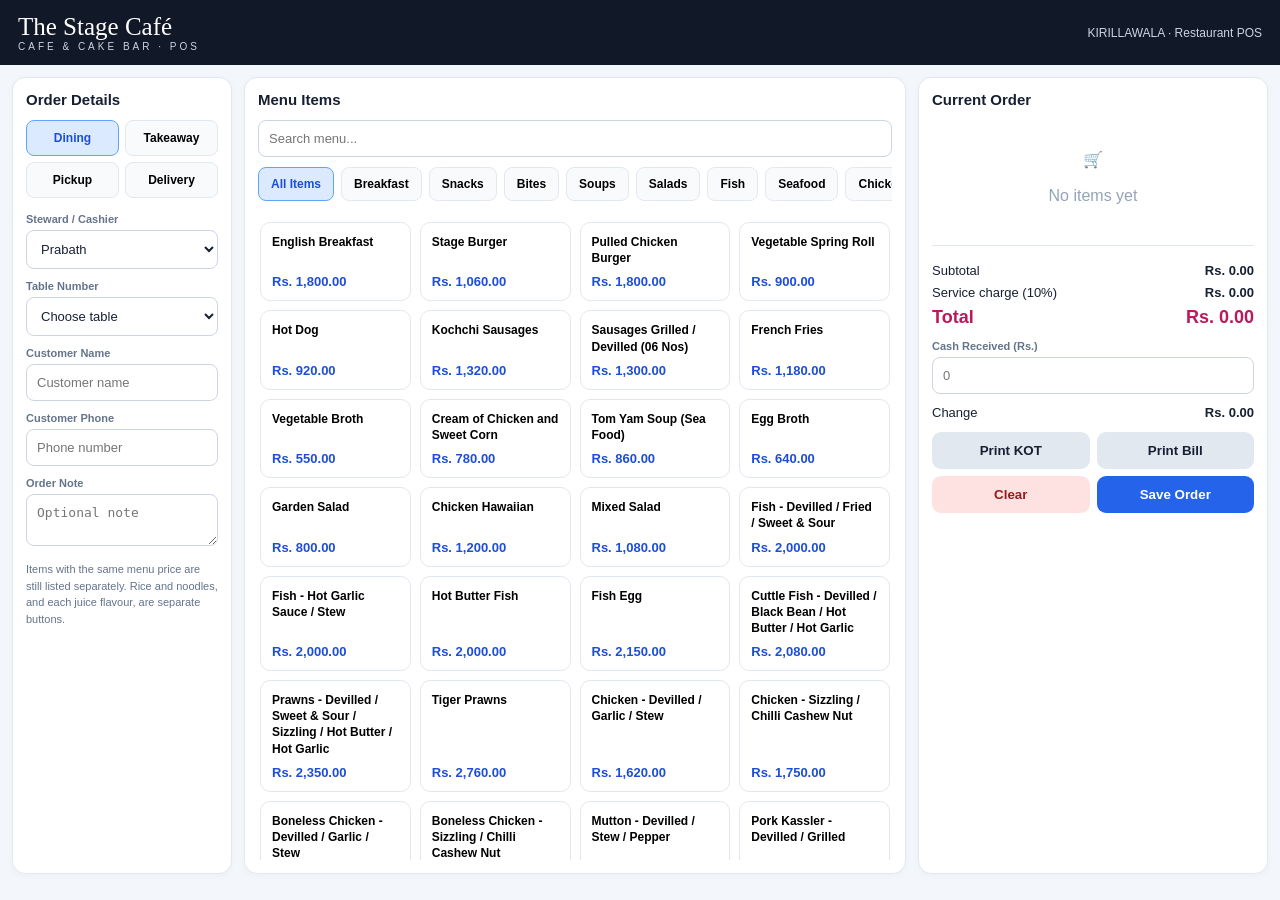
==== index.html @ 8fd8a629 "Rename pos.html to index.html" ====
<!DOCTYPE html>
<html lang="en">
<head>
<meta charset="UTF-8"><meta name="viewport" content="width=device-width,initial-scale=1">
<title>The Stage Café | POS</title>
<style>
:root{--navy:#111827;--blue:#2563eb;--light:#f3f6fb;--line:#e2e8f0;--muted:#64748b;--pink:#e879a7}
*{box-sizing:border-box}body{margin:0;font-family:Arial,sans-serif;background:var(--light);color:#172033}
header{background:#111827;color:white;padding:13px 18px;display:flex;align-items:center;justify-content:space-between;gap:12px;flex-wrap:wrap}
.brand{font-family:Georgia,serif;font-size:25px}.brand small{display:block;font:10px Arial;letter-spacing:3px;color:#cbd5e1}
.topmeta{font-size:12px;color:#cbd5e1}.layout{display:grid;grid-template-columns:220px minmax(300px,1fr) 350px;gap:12px;padding:12px;max-width:1600px;margin:auto}
.panel{background:white;border:1px solid var(--line);border-radius:13px;padding:13px;min-width:0;box-shadow:0 2px 8px #0f172a08}
h3{margin:0 0 12px;font-size:15px}.field{margin-bottom:11px}.field label{display:block;font-size:11px;font-weight:bold;color:var(--muted);margin-bottom:5px}
input,select,textarea{width:100%;padding:10px;border:1px solid #cbd5e1;border-radius:8px;font-size:13px;background:white;color:#172033}
.service{display:grid;grid-template-columns:1fr 1fr;gap:6px;margin-bottom:15px}.service button,.catbtn{border:1px solid var(--line);background:#f8fafc;border-radius:8px;padding:10px 5px;font-weight:bold;font-size:12px;cursor:pointer}
.service button.active,.catbtn.active{background:#dbeafe;border-color:#60a5fa;color:#1d4ed8}
.catgrid{display:flex;gap:7px;overflow:auto;padding-bottom:9px;margin-bottom:10px}.catbtn{white-space:nowrap;padding:9px 12px}
.search{margin-bottom:10px}.items{display:grid;grid-template-columns:repeat(auto-fill,minmax(145px,1fr));gap:9px;max-height:calc(100vh - 260px);overflow:auto;padding:2px}
.item{border:1px solid var(--line);border-radius:10px;padding:11px;text-align:left;background:white;cursor:pointer;min-height:76px;display:flex;flex-direction:column;justify-content:space-between;gap:8px}
.item:hover{border-color:#60a5fa;background:#f8fbff}.item b{font-size:12px;line-height:1.35}.price{font-weight:bold;color:#1d4ed8;font-size:13px}
.cart{max-height:38vh;overflow:auto}.cartrow{border-bottom:1px solid var(--line);padding:9px 0;display:grid;grid-template-columns:1fr auto;gap:8px}
.cartrow b{font-size:12px}.cartrow small{color:var(--muted)}.qty{display:flex;align-items:center;gap:5px;margin-top:6px}.qty button{border:1px solid var(--line);background:#f8fafc;border-radius:6px;padding:3px 8px;cursor:pointer}
.totals{border-top:1px solid var(--line);margin-top:10px;padding-top:10px;font-size:13px}.totalrow{display:flex;justify-content:space-between;margin:7px 0}.grand{font-size:18px;font-weight:bold;color:#be185d}
.primary,.secondary,.danger{border:0;border-radius:9px;padding:11px 12px;font-weight:bold;cursor:pointer}.primary{background:var(--blue);color:white}.secondary{background:#e2e8f0;color:#172033}.danger{background:#fee2e2;color:#991b1b}.actions{display:grid;grid-template-columns:1fr 1fr;gap:7px;margin-top:12px}.wide{grid-column:1/-1}
.note{font-size:11px;color:var(--muted);line-height:1.5}.empty{text-align:center;color:#94a3b8;padding:30px 5px}
@media(max-width:1050px){.layout{grid-template-columns:190px 1fr}.orderpanel{grid-column:1/-1}.cart{max-height:260px}}
@media(max-width:650px){.layout{grid-template-columns:1fr;padding:8px}.leftpanel{order:1}.menupanel{order:2}.orderpanel{order:3}.items{grid-template-columns:repeat(2,minmax(0,1fr));max-height:none}.cart{max-height:280px}}
@media print{body{background:white}.noprint,header,.layout>.leftpanel,.layout>.menupanel{display:none!important}.layout{display:block;padding:0}.orderpanel{border:0;box-shadow:none}.print-only{display:block!important}}
.print-only{display:none}
</style>
</head>
<body>
<header><div class="brand">The Stage Café <small>CAFE & CAKE BAR · POS</small></div><div class="topmeta">KIRILLAWALA · Restaurant POS</div></header>
<div class="layout">
<aside class="panel leftpanel">
<h3>Order Details</h3>
<div class="service" id="serviceButtons">
<button class="active" data-service="Dining">Dining</button><button data-service="Takeaway">Takeaway</button>
<button data-service="Pickup">Pickup</button><button data-service="Delivery">Delivery</button>
</div>
<div class="field"><label>Steward / Cashier</label><select id="steward"><option>Prabath</option><option>Chanaka</option><option>Danushka</option><option>Supun</option><option>Praath</option><option>Vihaga</option><option>Kesara</option><option>Bashitha</option></select></div>
<div class="field"><label>Table Number</label><select id="table"><option value="">Choose table</option><script>for(let i=1;i<=20;i++)document.write(`<option>${i}</option>`)</script></select></div>
<div class="field"><label>Customer Name</label><input id="customer" placeholder="Customer name"></div>
<div class="field"><label>Customer Phone</label><input id="phone" placeholder="Phone number" inputmode="tel"></div>
<div class="field"><label>Order Note</label><textarea id="orderNote" rows="2" placeholder="Optional note"></textarea></div>
<p class="note">Items with the same menu price are still listed separately. Rice and noodles, and each juice flavour, are separate buttons.</p>
</aside>
<main class="panel menupanel">
<h3>Menu Items</h3><input class="search" id="search" placeholder="Search menu..." oninput="renderItems()">
<div class="catgrid" id="categories"></div>
<div class="items" id="items"></div>
</main>
<section class="panel orderpanel">
<div class="noprint"><h3>Current Order</h3><div id="cart" class="cart"><div class="empty">🛒<br><br>No items yet</div></div>
<div class="totals">
<div class="totalrow"><span>Subtotal</span><b id="subtotal">Rs. 0.00</b></div>
<div class="totalrow"><span>Service charge (10%)</span><b id="serviceCharge">Rs. 0.00</b></div>
<div class="totalrow grand"><span>Total</span><span id="total">Rs. 0.00</span></div>
<div class="field" style="margin-top:12px"><label>Cash Received (Rs.)</label><input id="cash" type="number" min="0" placeholder="0" oninput="updateTotals()"></div>
<div class="totalrow"><span>Change</span><b id="change">Rs. 0.00</b></div>
<div class="actions">
<button class="secondary" onclick="printKot()">Print KOT</button><button class="secondary" onclick="printBill()">Print Bill</button>
<button class="danger" onclick="clearOrder()">Clear</button><button class="primary" onclick="saveOrder()">Save Order</button>
</div></div>
</div>
<div class="print-only" id="printArea"></div>
</section>
</div>
<script>
const menu = [
["Breakfast","English Breakfast",1800],
["Snacks","Stage Burger",1060],["Snacks","Pulled Chicken Burger",1800],["Snacks","Vegetable Spring Roll",900],["Snacks","Hot Dog",920],
["Bites","Kochchi Sausages",1320],["Bites","Sausages Grilled / Devilled (06 Nos)",1300],["Bites","French Fries",1180],
["Soups","Vegetable Broth",550],["Soups","Cream of Chicken and Sweet Corn",780],["Soups","Tom Yam Soup (Sea Food)",860],["Soups","Egg Broth",640],
["Salads","Garden Salad",800],["Salads","Chicken Hawaiian",1200],["Salads","Mixed Salad",1080],
["Fish","Fish - Devilled / Fried / Sweet & Sour",2000],["Fish","Fish - Hot Garlic Sauce / Stew",2000],["Fish","Hot Butter Fish",2000],["Fish","Fish Egg",2150],
["Seafood","Cuttle Fish - Devilled / Black Bean / Hot Butter / Hot Garlic",2080],["Seafood","Prawns - Devilled / Sweet & Sour / Sizzling / Hot Butter / Hot Garlic",2350],["Seafood","Tiger Prawns",2760],
["Chicken","Chicken - Devilled / Garlic / Stew",1620],["Chicken","Chicken - Sizzling / Chilli Cashew Nut",1750],["Chicken","Boneless Chicken - Devilled / Garlic / Stew",1980],["Chicken","Boneless Chicken - Sizzling / Chilli Cashew Nut",2140],
["Meat","Mutton - Devilled / Stew / Pepper",3460],["Meat","Pork Kassler - Devilled / Grilled",3460],["Meat","Roast Pork Loin with Pepper Sauce",2760],
["Grill","Mix Grill",5200],
["Garden Fresh","Vegetable Chopsuey",1780],["Garden Fresh","Mushroom Hot Butter / Devilled",1750],["Garden Fresh","Button Mushroom Devilled",2580],
["Chopsuey Rice","Vegetable Chopsuey Rice",2050],["Chopsuey Rice","Vegetable Chopsuey Noodles",2050],["Chopsuey Rice","Chicken Chopsuey Rice",2600],["Chopsuey Rice","Chicken Chopsuey Noodles",2600],["Chopsuey Rice","Seafood Chopsuey Rice",3120],["Chopsuey Rice","Seafood Chopsuey Noodles",3120],["Chopsuey Rice","Mixed Chopsuey Rice",3500],["Chopsuey Rice","Mixed Chopsuey Noodles",3500],
["Chopsuey","Vegetable Chopsuey",1780],["Chopsuey","Chicken Chopsuey",2200],["Chopsuey","Seafood Chopsuey",2700],["Chopsuey","Mixed Chopsuey",3150],
["Rice","Chicken Fried Rice",1660],["Noodles","Chicken Fried Noodles",1660],["Rice","Sea Food Fried Rice",1800],["Noodles","Sea Food Fried Noodles",1800],["Rice","Mixed Fried Rice",2200],["Noodles","Mixed Fried Noodles",2200],["Rice","Egg Fried Rice",1350],["Noodles","Egg Fried Noodles",1350],["Rice","Vegetable Fried Rice",1200],["Noodles","Vegetable Fried Noodles",1200],["Rice","Mongolian Rice",2350],["Noodles","Mongolian Noodles",2350],["Rice","Nasi Goreng Rice",2250],
["Thai Rice","Thai Sea Food Rice",2160],["Thai Noodles","Thai Sea Food Noodles",2160],["Thai Rice","Thai Special Rice (Chicken & Sea Food)",2550],["Thai Noodles","Thai Special Noodles (Chicken & Sea Food)",2550],
["Omelets","Savory Omelets",780],["Omelets","Cheese Omelets",1050],["Omelets","Chicken Omelets",1320],["Omelets","Cheese & Chicken Omelets",1550],["Omelets","Fried Egg (01 Nos)",150],
["Cheese Koththu","Vegetable Cheese Koththu",1400],["Cheese Koththu","Egg Cheese Koththu",1500],["Cheese Koththu","Chicken Cheese Koththu",1700],["Cheese Koththu","Fish Cheese Koththu",1700],["Cheese Koththu","Sea Food Cheese Koththu",1800],["Cheese Koththu","Mixed Cheese Koththu",2100],
["Sara Koththu","Sara Koththu (Hot & Spicy) - Base",1380],["Sara Koththu","Egg Sara Koththu",1500],["Sara Koththu","Chicken Sara Koththu",1500],["Sara Koththu","Fish Sara Koththu",1650],["Sara Koththu","Sea Food Sara Koththu",1950],
["Pasta","Pasta Carbonara",2100],["Pasta","Pasta Carbonara Chicken",2000],["Pasta","Pasta Marinara",1950],["Pasta","Pasta / Spaghetti Napolitano",1450],["Pasta","Mamma Mia",2150],
["Desserts","Cream Caramel",300],["Desserts","Watalappan",300],["Desserts","02 Scoop Ice Cream",520],["Desserts","Affogato",950],["Desserts","Chocolate Ganache with Ice Cream",520],
["Soft Drinks","Sprite",260],["Soft Drinks","Coca Cola",260],["Soft Drinks","EGB",260],["Soft Drinks","Lime Coke",520],["Soft Drinks","Lime Sprite",520],["Soft Drinks","Lime Soda",520],
["Cold Beverages","Ice Latte",900],["Cold Beverages","Vanilla Ice Latte",950],["Cold Beverages","Caramel Ice Latte",1060],["Cold Beverages","Cafe Mocha (Cold)",950],["Cold Beverages","Ice Lemon Tea",600],["Cold Beverages","Ice Coffee",720],
["Cold Beverages","Chocolate Milk Shake",880],["Cold Beverages","Vanilla Milk Shake",880],["Cold Beverages","Strawberry Milk Shake",880],["Cold Beverages","Caramel Milk Shake",880],
["Juices","Papaya Fresh Juice",660],["Juices","Watermelon Fresh Juice",660],["Juices","Pineapple Fresh Juice",660],["Juices","Lime Fresh Juice",660],["Juices","Strawberry Mojito",820],["Juices","Mint Mojito",820],["Juices","Mandarin Juice",660],["Juices","Mixed Fruit Juice",660],
["Cold Beverages","Frappe Mocha",820],["Cold Beverages","Frappe Vanilla",820],["Cold Beverages","Frappe Caramel",820],
["Water","Mineral Water Small",90],["Water","Mineral Water Medium",120],
["Hot Beverages","Masala Tea",400],["Hot Beverages","Milk Coffee",400],["Hot Beverages","Black Coffee",250],["Hot Beverages","Cappuccino",700],["Hot Beverages","Cafe Latte",950],["Hot Beverages","Cafe Mocha",950],["Hot Beverages","Espresso",550],["Hot Beverages","Americano",550],["Hot Beverages","Hot Chocolate",950],["Hot Beverages","Black Tea",200]
];
let activeCategory="All Items", serviceType="Dining", cart=[];
const cats=["All Items",...new Set(menu.map(x=>x[0]))];
const money=n=>"Rs. "+Number(n).toLocaleString("en-LK",{minimumFractionDigits:2,maximumFractionDigits:2});
function renderCats(){document.getElementById("categories").innerHTML=cats.map(c=>`<button class="catbtn ${c===activeCategory?'active':''}" onclick='setCategory(${JSON.stringify(c)})'>${c}</button>`).join("")}
function setCategory(c){activeCategory=c;renderCats();renderItems()}
function renderItems(){let q=document.getElementById("search").value.toLowerCase();let list=menu.filter(x=>(activeCategory==="All Items"||x[0]===activeCategory)&&x[1].toLowerCase().includes(q));document.getElementById("items").innerHTML=list.map(x=>`<button class="item" onclick='addItem(${JSON.stringify(x[1])},${x[2]})'><b>${x[1]}</b><span class="price">${money(x[2])}</span></button>`).join("")||'<div class="empty">No matching items</div>'}
function addItem(name,price){let x=cart.find(i=>i.name===name);if(x)x.qty++;else cart.push({name,price,qty:1});renderCart()}
function changeQty(i,d){cart[i].qty+=d;if(cart[i].qty<=0)cart.splice(i,1);renderCart()}
function calc(){let sub=cart.reduce((s,x)=>s+x.price*x.qty,0),sc=Math.round(sub*.10*100)/100;return{sub,sc,total:sub+sc}}
function renderCart(){let el=document.getElementById("cart");el.innerHTML=cart.length?cart.map((x,i)=>`<div class="cartrow"><div><b>${x.name}</b><br><small>${money(x.price)} each</small><div class="qty"><button onclick="changeQty(${i},-1)">−</button><b>${x.qty}</b><button onclick="changeQty(${i},1)">+</button></div></div><b>${money(x.price*x.qty)}</b></div>`).join(""):'<div class="empty">🛒<br><br>No items yet</div>';updateTotals()}
function updateTotals(){let {sub,sc,total}=calc();document.getElementById("subtotal").textContent=money(sub);document.getElementById("serviceCharge").textContent=money(sc);document.getElementById("total").textContent=money(total);let cash=Number(document.getElementById("cash").value||0);document.getElementById("change").textContent=money(Math.max(0,cash-total))}
function clearOrder(){if(confirm("Clear current order?")){cart=[];document.getElementById("cash").value="";renderCart()}}
document.querySelectorAll("[data-service]").forEach(b=>b.addEventListener("click",()=>{serviceType=b.dataset.service;document.querySelectorAll("[data-service]").forEach(x=>x.classList.toggle("active",x===b))}));
function orderInfo(){return{service:serviceType,steward:document.getElementById("steward").value,table:document.getElementById("table").value,customer:document.getElementById("customer").value,phone:document.getElementById("phone").value,note:document.getElementById("orderNote").value,items:cart.map(x=>({...x})),...calc(),cash:Number(document.getElementById("cash").value||0),date:new Date().toLocaleString()}}
function saveOrder(){if(!cart.length){alert("Add items first.");return}let o=orderInfo();let all=JSON.parse(localStorage.getItem("stageCafeOrders")||"[]");all.push(o);localStorage.setItem("stageCafeOrders",JSON.stringify(all));alert("Order saved on this device.");}
function printKot(){if(!cart.length){alert("Add items first.");return}let o=orderInfo();document.getElementById("printArea").innerHTML=`<h2>THE STAGE CAFÉ — KITCHEN ORDER</h2><p>${o.date}<br>Type: ${o.service} · Table: ${o.table||"-"}<br>Steward: ${o.steward}<br>Customer: ${o.customer||"-"} · ${o.phone||""}</p><hr>${o.items.map(x=>`<p><b>${x.qty} × ${x.name}</b></p>`).join("")}<hr><p>Note: ${o.note||"-"}</p>`;window.print()}
function printBill(){if(!cart.length){alert("Add items first.");return}let o=orderInfo();document.getElementById("printArea").innerHTML=`<h2 style="text-align:center">THE STAGE CAFÉ & CAKE BAR</h2><p style="text-align:center">Kirillawala</p><hr><p>${o.date}<br>${o.service} · Table ${o.table||"-"}<br>Customer: ${o.customer||"-"}<br>Phone: ${o.phone||"-"}</p><hr>${o.items.map(x=>`<p>${x.name} × ${x.qty}<span style="float:right">${money(x.price*x.qty)}</span></p>`).join("")}<hr><p>Subtotal <span style="float:right">${money(o.sub)}</span></p><p>Service charge 10% <span style="float:right">${money(o.sc)}</span></p><h3>Total <span style="float:right">${money(o.total)}</span></h3><p>Cash <span style="float:right">${money(o.cash)}</span></p><p>Change <span style="float:right">${money(Math.max(0,o.cash-o.total))}</span></p><p style="text-align:center">Thank you! Come again.</p>`;window.print()}
renderCats();renderItems();renderCart();
</script>
</body></html>
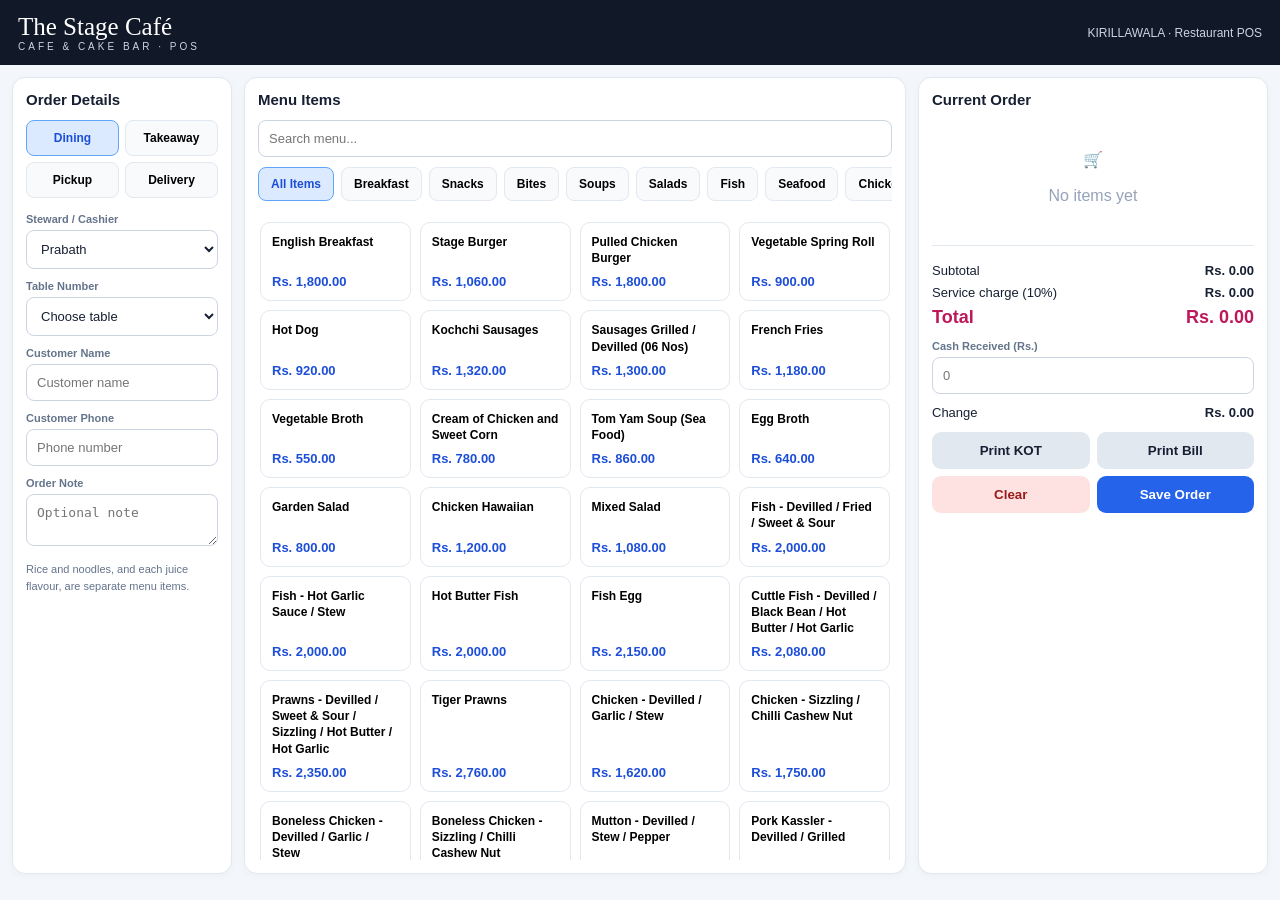
==== commit 05065631: "Update index.html" ====
--- a/index.html
+++ b/index.html
@@ -1,118 +1,470 @@
+
 <!DOCTYPE html>
 <html lang="en">
 <head>
-<meta charset="UTF-8"><meta name="viewport" content="width=device-width,initial-scale=1">
+<meta charset="UTF-8">
+<meta name="viewport" content="width=device-width,initial-scale=1">
 <title>The Stage Café | POS</title>
 <style>
 :root{--navy:#111827;--blue:#2563eb;--light:#f3f6fb;--line:#e2e8f0;--muted:#64748b;--pink:#e879a7}
-*{box-sizing:border-box}body{margin:0;font-family:Arial,sans-serif;background:var(--light);color:#172033}
+*{box-sizing:border-box}
+body{margin:0;font-family:Arial,sans-serif;background:var(--light);color:#172033}
 header{background:#111827;color:white;padding:13px 18px;display:flex;align-items:center;justify-content:space-between;gap:12px;flex-wrap:wrap}
-.brand{font-family:Georgia,serif;font-size:25px}.brand small{display:block;font:10px Arial;letter-spacing:3px;color:#cbd5e1}
-.topmeta{font-size:12px;color:#cbd5e1}.layout{display:grid;grid-template-columns:220px minmax(300px,1fr) 350px;gap:12px;padding:12px;max-width:1600px;margin:auto}
+.brand{font-family:Georgia,serif;font-size:25px}
+.brand small{display:block;font:10px Arial;letter-spacing:3px;color:#cbd5e1}
+.topmeta{font-size:12px;color:#cbd5e1}
+.layout{display:grid;grid-template-columns:220px minmax(300px,1fr) 350px;gap:12px;padding:12px;max-width:1600px;margin:auto}
 .panel{background:white;border:1px solid var(--line);border-radius:13px;padding:13px;min-width:0;box-shadow:0 2px 8px #0f172a08}
-h3{margin:0 0 12px;font-size:15px}.field{margin-bottom:11px}.field label{display:block;font-size:11px;font-weight:bold;color:var(--muted);margin-bottom:5px}
+h3{margin:0 0 12px;font-size:15px}
+.field{margin-bottom:11px}
+.field label{display:block;font-size:11px;font-weight:bold;color:var(--muted);margin-bottom:5px}
 input,select,textarea{width:100%;padding:10px;border:1px solid #cbd5e1;border-radius:8px;font-size:13px;background:white;color:#172033}
-.service{display:grid;grid-template-columns:1fr 1fr;gap:6px;margin-bottom:15px}.service button,.catbtn{border:1px solid var(--line);background:#f8fafc;border-radius:8px;padding:10px 5px;font-weight:bold;font-size:12px;cursor:pointer}
+.service{display:grid;grid-template-columns:1fr 1fr;gap:6px;margin-bottom:15px}
+.service button,.catbtn{border:1px solid var(--line);background:#f8fafc;border-radius:8px;padding:10px 5px;font-weight:bold;font-size:12px;cursor:pointer}
 .service button.active,.catbtn.active{background:#dbeafe;border-color:#60a5fa;color:#1d4ed8}
-.catgrid{display:flex;gap:7px;overflow:auto;padding-bottom:9px;margin-bottom:10px}.catbtn{white-space:nowrap;padding:9px 12px}
-.search{margin-bottom:10px}.items{display:grid;grid-template-columns:repeat(auto-fill,minmax(145px,1fr));gap:9px;max-height:calc(100vh - 260px);overflow:auto;padding:2px}
+.catgrid{display:flex;gap:7px;overflow:auto;padding-bottom:9px;margin-bottom:10px}
+.catbtn{white-space:nowrap;padding:9px 12px}
+.search{margin-bottom:10px}
+.items{display:grid;grid-template-columns:repeat(auto-fill,minmax(145px,1fr));gap:9px;max-height:calc(100vh - 260px);overflow:auto;padding:2px}
 .item{border:1px solid var(--line);border-radius:10px;padding:11px;text-align:left;background:white;cursor:pointer;min-height:76px;display:flex;flex-direction:column;justify-content:space-between;gap:8px}
-.item:hover{border-color:#60a5fa;background:#f8fbff}.item b{font-size:12px;line-height:1.35}.price{font-weight:bold;color:#1d4ed8;font-size:13px}
-.cart{max-height:38vh;overflow:auto}.cartrow{border-bottom:1px solid var(--line);padding:9px 0;display:grid;grid-template-columns:1fr auto;gap:8px}
-.cartrow b{font-size:12px}.cartrow small{color:var(--muted)}.qty{display:flex;align-items:center;gap:5px;margin-top:6px}.qty button{border:1px solid var(--line);background:#f8fafc;border-radius:6px;padding:3px 8px;cursor:pointer}
-.totals{border-top:1px solid var(--line);margin-top:10px;padding-top:10px;font-size:13px}.totalrow{display:flex;justify-content:space-between;margin:7px 0}.grand{font-size:18px;font-weight:bold;color:#be185d}
-.primary,.secondary,.danger{border:0;border-radius:9px;padding:11px 12px;font-weight:bold;cursor:pointer}.primary{background:var(--blue);color:white}.secondary{background:#e2e8f0;color:#172033}.danger{background:#fee2e2;color:#991b1b}.actions{display:grid;grid-template-columns:1fr 1fr;gap:7px;margin-top:12px}.wide{grid-column:1/-1}
-.note{font-size:11px;color:var(--muted);line-height:1.5}.empty{text-align:center;color:#94a3b8;padding:30px 5px}
+.item:hover{border-color:#60a5fa;background:#f8fbff}
+.item b{font-size:12px;line-height:1.35}
+.price{font-weight:bold;color:#1d4ed8;font-size:13px}
+.cart{max-height:38vh;overflow:auto}
+.cartrow{border-bottom:1px solid var(--line);padding:9px 0;display:grid;grid-template-columns:1fr auto;gap:8px}
+.cartrow b{font-size:12px}
+.cartrow small{color:var(--muted)}
+.qty{display:flex;align-items:center;gap:5px;margin-top:6px}
+.qty button{border:1px solid var(--line);background:#f8fafc;border-radius:6px;padding:3px 8px;cursor:pointer}
+.totals{border-top:1px solid var(--line);margin-top:10px;padding-top:10px;font-size:13px}
+.totalrow{display:flex;justify-content:space-between;margin:7px 0}
+.grand{font-size:18px;font-weight:bold;color:#be185d}
+.primary,.secondary,.danger{border:0;border-radius:9px;padding:11px 12px;font-weight:bold;cursor:pointer}
+.primary{background:var(--blue);color:white}
+.secondary{background:#e2e8f0;color:#172033}
+.danger{background:#fee2e2;color:#991b1b}
+.actions{display:grid;grid-template-columns:1fr 1fr;gap:7px;margin-top:12px}
+.wide{grid-column:1/-1}
+.note{font-size:11px;color:var(--muted);line-height:1.5}
+.empty{text-align:center;color:#94a3b8;padding:30px 5px}
 @media(max-width:1050px){.layout{grid-template-columns:190px 1fr}.orderpanel{grid-column:1/-1}.cart{max-height:260px}}
 @media(max-width:650px){.layout{grid-template-columns:1fr;padding:8px}.leftpanel{order:1}.menupanel{order:2}.orderpanel{order:3}.items{grid-template-columns:repeat(2,minmax(0,1fr));max-height:none}.cart{max-height:280px}}
-@media print{body{background:white}.noprint,header,.layout>.leftpanel,.layout>.menupanel{display:none!important}.layout{display:block;padding:0}.orderpanel{border:0;box-shadow:none}.print-only{display:block!important}}
-.print-only{display:none}
 </style>
 </head>
 <body>
-<header><div class="brand">The Stage Café <small>CAFE & CAKE BAR · POS</small></div><div class="topmeta">KIRILLAWALA · Restaurant POS</div></header>
+
+<header>
+ <div class="brand">The Stage Café
+  <small>CAFE & CAKE BAR · POS</small>
+ </div>
+ <div class="topmeta">KIRILLAWALA · Restaurant POS</div>
+</header>
+
 <div class="layout">
+
 <aside class="panel leftpanel">
 <h3>Order Details</h3>
+
 <div class="service" id="serviceButtons">
-<button class="active" data-service="Dining">Dining</button><button data-service="Takeaway">Takeaway</button>
-<button data-service="Pickup">Pickup</button><button data-service="Delivery">Delivery</button>
-</div>
-<div class="field"><label>Steward / Cashier</label><select id="steward"><option>Prabath</option><option>Chanaka</option><option>Danushka</option><option>Supun</option><option>Praath</option><option>Vihaga</option><option>Kesara</option><option>Bashitha</option></select></div>
-<div class="field"><label>Table Number</label><select id="table"><option value="">Choose table</option><script>for(let i=1;i<=20;i++)document.write(`<option>${i}</option>`)</script></select></div>
-<div class="field"><label>Customer Name</label><input id="customer" placeholder="Customer name"></div>
-<div class="field"><label>Customer Phone</label><input id="phone" placeholder="Phone number" inputmode="tel"></div>
-<div class="field"><label>Order Note</label><textarea id="orderNote" rows="2" placeholder="Optional note"></textarea></div>
-<p class="note">Items with the same menu price are still listed separately. Rice and noodles, and each juice flavour, are separate buttons.</p>
+<button class="active" data-service="Dining">Dining</button>
+<button data-service="Takeaway">Takeaway</button>
+<button data-service="Pickup">Pickup</button>
+<button data-service="Delivery">Delivery</button>
+</div>
+
+<div class="field">
+<label>Steward / Cashier</label>
+<select id="steward">
+<option>Prabath</option>
+<option>Chanaka</option>
+<option>Danushka</option>
+<option>Supun</option>
+<option>Praath</option>
+<option>Vihaga</option>
+<option>Kesara</option>
+<option>Bashitha</option>
+</select>
+</div>
+
+<div class="field">
+<label>Table Number</label>
+<select id="table">
+<option value="">Choose table</option>
+<script>
+for(let i=1;i<=20;i++)document.write(`<option>${i}</option>`);
+</script>
+</select>
+</div>
+
+<div class="field">
+<label>Customer Name</label>
+<input id="customer" placeholder="Customer name">
+</div>
+
+<div class="field">
+<label>Customer Phone</label>
+<input id="phone" placeholder="Phone number" inputmode="tel">
+</div>
+
+<div class="field">
+<label>Order Note</label>
+<textarea id="orderNote" rows="2" placeholder="Optional note"></textarea>
+</div>
+
+<p class="note">Rice and noodles, and each juice flavour, are separate menu items.</p>
 </aside>
+
 <main class="panel menupanel">
-<h3>Menu Items</h3><input class="search" id="search" placeholder="Search menu..." oninput="renderItems()">
+<h3>Menu Items</h3>
+<input class="search" id="search" placeholder="Search menu..." oninput="renderItems()">
 <div class="catgrid" id="categories"></div>
 <div class="items" id="items"></div>
 </main>
+
 <section class="panel orderpanel">
-<div class="noprint"><h3>Current Order</h3><div id="cart" class="cart"><div class="empty">🛒<br><br>No items yet</div></div>
+<div>
+<h3>Current Order</h3>
+<div id="cart" class="cart">
+<div class="empty">🛒<br><br>No items yet</div>
+</div>
+
 <div class="totals">
 <div class="totalrow"><span>Subtotal</span><b id="subtotal">Rs. 0.00</b></div>
 <div class="totalrow"><span>Service charge (10%)</span><b id="serviceCharge">Rs. 0.00</b></div>
 <div class="totalrow grand"><span>Total</span><span id="total">Rs. 0.00</span></div>
-<div class="field" style="margin-top:12px"><label>Cash Received (Rs.)</label><input id="cash" type="number" min="0" placeholder="0" oninput="updateTotals()"></div>
+
+<div class="field" style="margin-top:12px">
+<label>Cash Received (Rs.)</label>
+<input id="cash" type="number" min="0" placeholder="0" oninput="updateTotals()">
+</div>
+
 <div class="totalrow"><span>Change</span><b id="change">Rs. 0.00</b></div>
+
 <div class="actions">
-<button class="secondary" onclick="printKot()">Print KOT</button><button class="secondary" onclick="printBill()">Print Bill</button>
-<button class="danger" onclick="clearOrder()">Clear</button><button class="primary" onclick="saveOrder()">Save Order</button>
-</div></div>
-</div>
-<div class="print-only" id="printArea"></div>
+<button class="secondary" onclick="printKot()">Print KOT</button>
+<button class="secondary" onclick="printBill()">Print Bill</button>
+<button class="danger" onclick="clearOrder()">Clear</button>
+<button class="primary" onclick="saveOrder()">Save Order</button>
+</div>
+</div>
+</div>
 </section>
-</div>
+
+</div>
+
 <script>
 const menu = [
 ["Breakfast","English Breakfast",1800],
-["Snacks","Stage Burger",1060],["Snacks","Pulled Chicken Burger",1800],["Snacks","Vegetable Spring Roll",900],["Snacks","Hot Dog",920],
-["Bites","Kochchi Sausages",1320],["Bites","Sausages Grilled / Devilled (06 Nos)",1300],["Bites","French Fries",1180],
-["Soups","Vegetable Broth",550],["Soups","Cream of Chicken and Sweet Corn",780],["Soups","Tom Yam Soup (Sea Food)",860],["Soups","Egg Broth",640],
-["Salads","Garden Salad",800],["Salads","Chicken Hawaiian",1200],["Salads","Mixed Salad",1080],
-["Fish","Fish - Devilled / Fried / Sweet & Sour",2000],["Fish","Fish - Hot Garlic Sauce / Stew",2000],["Fish","Hot Butter Fish",2000],["Fish","Fish Egg",2150],
-["Seafood","Cuttle Fish - Devilled / Black Bean / Hot Butter / Hot Garlic",2080],["Seafood","Prawns - Devilled / Sweet & Sour / Sizzling / Hot Butter / Hot Garlic",2350],["Seafood","Tiger Prawns",2760],
-["Chicken","Chicken - Devilled / Garlic / Stew",1620],["Chicken","Chicken - Sizzling / Chilli Cashew Nut",1750],["Chicken","Boneless Chicken - Devilled / Garlic / Stew",1980],["Chicken","Boneless Chicken - Sizzling / Chilli Cashew Nut",2140],
-["Meat","Mutton - Devilled / Stew / Pepper",3460],["Meat","Pork Kassler - Devilled / Grilled",3460],["Meat","Roast Pork Loin with Pepper Sauce",2760],
+["Snacks","Stage Burger",1060],
+["Snacks","Pulled Chicken Burger",1800],
+["Snacks","Vegetable Spring Roll",900],
+["Snacks","Hot Dog",920],
+["Bites","Kochchi Sausages",1320],
+["Bites","Sausages Grilled / Devilled (06 Nos)",1300],
+["Bites","French Fries",1180],
+["Soups","Vegetable Broth",550],
+["Soups","Cream of Chicken and Sweet Corn",780],
+["Soups","Tom Yam Soup (Sea Food)",860],
+["Soups","Egg Broth",640],
+["Salads","Garden Salad",800],
+["Salads","Chicken Hawaiian",1200],
+["Salads","Mixed Salad",1080],
+["Fish","Fish - Devilled / Fried / Sweet & Sour",2000],
+["Fish","Fish - Hot Garlic Sauce / Stew",2000],
+["Fish","Hot Butter Fish",2000],
+["Fish","Fish Egg",2150],
+["Seafood","Cuttle Fish - Devilled / Black Bean / Hot Butter / Hot Garlic",2080],
+["Seafood","Prawns - Devilled / Sweet & Sour / Sizzling / Hot Butter / Hot Garlic",2350],
+["Seafood","Tiger Prawns",2760],
+["Chicken","Chicken - Devilled / Garlic / Stew",1620],
+["Chicken","Chicken - Sizzling / Chilli Cashew Nut",1750],
+["Chicken","Boneless Chicken - Devilled / Garlic / Stew",1980],
+["Chicken","Boneless Chicken - Sizzling / Chilli Cashew Nut",2140],
+["Meat","Mutton - Devilled / Stew / Pepper",3460],
+["Meat","Pork Kassler - Devilled / Grilled",3460],
+["Meat","Roast Pork Loin with Pepper Sauce",2760],
 ["Grill","Mix Grill",5200],
-["Garden Fresh","Vegetable Chopsuey",1780],["Garden Fresh","Mushroom Hot Butter / Devilled",1750],["Garden Fresh","Button Mushroom Devilled",2580],
-["Chopsuey Rice","Vegetable Chopsuey Rice",2050],["Chopsuey Rice","Vegetable Chopsuey Noodles",2050],["Chopsuey Rice","Chicken Chopsuey Rice",2600],["Chopsuey Rice","Chicken Chopsuey Noodles",2600],["Chopsuey Rice","Seafood Chopsuey Rice",3120],["Chopsuey Rice","Seafood Chopsuey Noodles",3120],["Chopsuey Rice","Mixed Chopsuey Rice",3500],["Chopsuey Rice","Mixed Chopsuey Noodles",3500],
-["Chopsuey","Vegetable Chopsuey",1780],["Chopsuey","Chicken Chopsuey",2200],["Chopsuey","Seafood Chopsuey",2700],["Chopsuey","Mixed Chopsuey",3150],
-["Rice","Chicken Fried Rice",1660],["Noodles","Chicken Fried Noodles",1660],["Rice","Sea Food Fried Rice",1800],["Noodles","Sea Food Fried Noodles",1800],["Rice","Mixed Fried Rice",2200],["Noodles","Mixed Fried Noodles",2200],["Rice","Egg Fried Rice",1350],["Noodles","Egg Fried Noodles",1350],["Rice","Vegetable Fried Rice",1200],["Noodles","Vegetable Fried Noodles",1200],["Rice","Mongolian Rice",2350],["Noodles","Mongolian Noodles",2350],["Rice","Nasi Goreng Rice",2250],
-["Thai Rice","Thai Sea Food Rice",2160],["Thai Noodles","Thai Sea Food Noodles",2160],["Thai Rice","Thai Special Rice (Chicken & Sea Food)",2550],["Thai Noodles","Thai Special Noodles (Chicken & Sea Food)",2550],
-["Omelets","Savory Omelets",780],["Omelets","Cheese Omelets",1050],["Omelets","Chicken Omelets",1320],["Omelets","Cheese & Chicken Omelets",1550],["Omelets","Fried Egg (01 Nos)",150],
-["Cheese Koththu","Vegetable Cheese Koththu",1400],["Cheese Koththu","Egg Cheese Koththu",1500],["Cheese Koththu","Chicken Cheese Koththu",1700],["Cheese Koththu","Fish Cheese Koththu",1700],["Cheese Koththu","Sea Food Cheese Koththu",1800],["Cheese Koththu","Mixed Cheese Koththu",2100],
-["Sara Koththu","Sara Koththu (Hot & Spicy) - Base",1380],["Sara Koththu","Egg Sara Koththu",1500],["Sara Koththu","Chicken Sara Koththu",1500],["Sara Koththu","Fish Sara Koththu",1650],["Sara Koththu","Sea Food Sara Koththu",1950],
-["Pasta","Pasta Carbonara",2100],["Pasta","Pasta Carbonara Chicken",2000],["Pasta","Pasta Marinara",1950],["Pasta","Pasta / Spaghetti Napolitano",1450],["Pasta","Mamma Mia",2150],
-["Desserts","Cream Caramel",300],["Desserts","Watalappan",300],["Desserts","02 Scoop Ice Cream",520],["Desserts","Affogato",950],["Desserts","Chocolate Ganache with Ice Cream",520],
-["Soft Drinks","Sprite",260],["Soft Drinks","Coca Cola",260],["Soft Drinks","EGB",260],["Soft Drinks","Lime Coke",520],["Soft Drinks","Lime Sprite",520],["Soft Drinks","Lime Soda",520],
-["Cold Beverages","Ice Latte",900],["Cold Beverages","Vanilla Ice Latte",950],["Cold Beverages","Caramel Ice Latte",1060],["Cold Beverages","Cafe Mocha (Cold)",950],["Cold Beverages","Ice Lemon Tea",600],["Cold Beverages","Ice Coffee",720],
-["Cold Beverages","Chocolate Milk Shake",880],["Cold Beverages","Vanilla Milk Shake",880],["Cold Beverages","Strawberry Milk Shake",880],["Cold Beverages","Caramel Milk Shake",880],
-["Juices","Papaya Fresh Juice",660],["Juices","Watermelon Fresh Juice",660],["Juices","Pineapple Fresh Juice",660],["Juices","Lime Fresh Juice",660],["Juices","Strawberry Mojito",820],["Juices","Mint Mojito",820],["Juices","Mandarin Juice",660],["Juices","Mixed Fruit Juice",660],
-["Cold Beverages","Frappe Mocha",820],["Cold Beverages","Frappe Vanilla",820],["Cold Beverages","Frappe Caramel",820],
-["Water","Mineral Water Small",90],["Water","Mineral Water Medium",120],
-["Hot Beverages","Masala Tea",400],["Hot Beverages","Milk Coffee",400],["Hot Beverages","Black Coffee",250],["Hot Beverages","Cappuccino",700],["Hot Beverages","Cafe Latte",950],["Hot Beverages","Cafe Mocha",950],["Hot Beverages","Espresso",550],["Hot Beverages","Americano",550],["Hot Beverages","Hot Chocolate",950],["Hot Beverages","Black Tea",200]
+["Garden Fresh","Vegetable Chopsuey",1780],
+["Garden Fresh","Mushroom Hot Butter / Devilled",1750],
+["Garden Fresh","Button Mushroom Devilled",2580],
+["Chopsuey Rice","Vegetable Chopsuey Rice",2050],
+["Chopsuey Rice","Vegetable Chopsuey Noodles",2050],
+["Chopsuey Rice","Chicken Chopsuey Rice",2600],
+["Chopsuey Rice","Chicken Chopsuey Noodles",2600],
+["Chopsuey Rice","Seafood Chopsuey Rice",3120],
+["Chopsuey Rice","Seafood Chopsuey Noodles",3120],
+["Chopsuey Rice","Mixed Chopsuey Rice",3500],
+["Chopsuey Rice","Mixed Chopsuey Noodles",3500],
+["Chopsuey","Vegetable Chopsuey",1780],
+["Chopsuey","Chicken Chopsuey",2200],
+["Chopsuey","Seafood Chopsuey",2700],
+["Chopsuey","Mixed Chopsuey",3150],
+["Rice","Chicken Fried Rice",1660],
+["Noodles","Chicken Fried Noodles",1660],
+["Rice","Sea Food Fried Rice",1800],
+["Noodles","Sea Food Fried Noodles",1800],
+["Rice","Mixed Fried Rice",2200],
+["Noodles","Mixed Fried Noodles",2200],
+["Rice","Egg Fried Rice",1350],
+["Noodles","Egg Fried Noodles",1350],
+["Rice","Vegetable Fried Rice",1200],
+["Noodles","Vegetable Fried Noodles",1200],
+["Rice","Mongolian Rice",2350],
+["Noodles","Mongolian Noodles",2350],
+["Rice","Nasi Goreng Rice",2250],
+["Thai Rice","Thai Sea Food Rice",2160],
+["Thai Noodles","Thai Sea Food Noodles",2160],
+["Thai Rice","Thai Special Rice (Chicken & Sea Food)",2550],
+["Thai Noodles","Thai Special Noodles (Chicken & Sea Food)",2550],
+["Omelets","Savory Omelets",780],
+["Omelets","Cheese Omelets",1050],
+["Omelets","Chicken Omelets",1320],
+["Omelets","Cheese & Chicken Omelets",1550],
+["Omelets","Fried Egg (01 Nos)",150],
+["Cheese Koththu","Vegetable Cheese Koththu",1400],
+["Cheese Koththu","Egg Cheese Koththu",1500],
+["Cheese Koththu","Chicken Cheese Koththu",1700],
+["Cheese Koththu","Fish Cheese Koththu",1700],
+["Cheese Koththu","Sea Food Cheese Koththu",1800],
+["Cheese Koththu","Mixed Cheese Koththu",2100],
+["Sara Koththu","Sara Koththu (Hot & Spicy) - Base",1380],
+["Sara Koththu","Egg Sara Koththu",1500],
+["Sara Koththu","Chicken Sara Koththu",1500],
+["Sara Koththu","Fish Sara Koththu",1650],
+["Sara Koththu","Sea Food Sara Koththu",1950],
+["Pasta","Pasta Carbonara",2100],
+["Pasta","Pasta Carbonara Chicken",2000],
+["Pasta","Pasta Marinara",1950],
+["Pasta","Pasta / Spaghetti Napolitano",1450],
+["Pasta","Mamma Mia",2150],
+["Desserts","Cream Caramel",300],
+["Desserts","Watalappan",300],
+["Desserts","02 Scoop Ice Cream",520],
+["Desserts","Affogato",950],
+["Desserts","Chocolate Ganache with Ice Cream",520],
+["Soft Drinks","Sprite",260],
+["Soft Drinks","Coca Cola",260],
+["Soft Drinks","EGB",260],
+["Soft Drinks","Lime Coke",520],
+["Soft Drinks","Lime Sprite",520],
+["Soft Drinks","Lime Soda",520],
+["Cold Beverages","Ice Latte",900],
+["Cold Beverages","Vanilla Ice Latte",950],
+["Cold Beverages","Caramel Ice Latte",1060],
+["Cold Beverages","Cafe Mocha (Cold)",950],
+["Cold Beverages","Ice Lemon Tea",600],
+["Cold Beverages","Ice Coffee",720],
+["Cold Beverages","Chocolate Milk Shake",880],
+["Cold Beverages","Vanilla Milk Shake",880],
+["Cold Beverages","Strawberry Milk Shake",880],
+["Cold Beverages","Caramel Milk Shake",880],
+["Juices","Papaya Fresh Juice",660],
+["Juices","Watermelon Fresh Juice",660],
+["Juices","Pineapple Fresh Juice",660],
+["Juices","Lime Fresh Juice",660],
+["Juices","Strawberry Mojito",820],
+["Juices","Mint Mojito",820],
+["Juices","Mandarin Juice",660],
+["Juices","Mixed Fruit Juice",660],
+["Cold Beverages","Frappe Mocha",820],
+["Cold Beverages","Frappe Vanilla",820],
+["Cold Beverages","Frappe Caramel",820],
+["Water","Mineral Water Small",90],
+["Water","Mineral Water Medium",120],
+["Hot Beverages","Masala Tea",400],
+["Hot Beverages","Milk Coffee",400],
+["Hot Beverages","Black Coffee",250],
+["Hot Beverages","Cappuccino",700],
+["Hot Beverages","Cafe Latte",950],
+["Hot Beverages","Cafe Mocha",950],
+["Hot Beverages","Espresso",550],
+["Hot Beverages","Americano",550],
+["Hot Beverages","Hot Chocolate",950],
+["Hot Beverages","Black Tea",200]
 ];
-let activeCategory="All Items", serviceType="Dining", cart=[];
+
+let activeCategory="All Items";
+let serviceType="Dining";
+let cart=[];
+
 const cats=["All Items",...new Set(menu.map(x=>x[0]))];
-const money=n=>"Rs. "+Number(n).toLocaleString("en-LK",{minimumFractionDigits:2,maximumFractionDigits:2});
-function renderCats(){document.getElementById("categories").innerHTML=cats.map(c=>`<button class="catbtn ${c===activeCategory?'active':''}" onclick='setCategory(${JSON.stringify(c)})'>${c}</button>`).join("")}
-function setCategory(c){activeCategory=c;renderCats();renderItems()}
-function renderItems(){let q=document.getElementById("search").value.toLowerCase();let list=menu.filter(x=>(activeCategory==="All Items"||x[0]===activeCategory)&&x[1].toLowerCase().includes(q));document.getElementById("items").innerHTML=list.map(x=>`<button class="item" onclick='addItem(${JSON.stringify(x[1])},${x[2]})'><b>${x[1]}</b><span class="price">${money(x[2])}</span></button>`).join("")||'<div class="empty">No matching items</div>'}
-function addItem(name,price){let x=cart.find(i=>i.name===name);if(x)x.qty++;else cart.push({name,price,qty:1});renderCart()}
-function changeQty(i,d){cart[i].qty+=d;if(cart[i].qty<=0)cart.splice(i,1);renderCart()}
-function calc(){let sub=cart.reduce((s,x)=>s+x.price*x.qty,0),sc=Math.round(sub*.10*100)/100;return{sub,sc,total:sub+sc}}
-function renderCart(){let el=document.getElementById("cart");el.innerHTML=cart.length?cart.map((x,i)=>`<div class="cartrow"><div><b>${x.name}</b><br><small>${money(x.price)} each</small><div class="qty"><button onclick="changeQty(${i},-1)">−</button><b>${x.qty}</b><button onclick="changeQty(${i},1)">+</button></div></div><b>${money(x.price*x.qty)}</b></div>`).join(""):'<div class="empty">🛒<br><br>No items yet</div>';updateTotals()}
-function updateTotals(){let {sub,sc,total}=calc();document.getElementById("subtotal").textContent=money(sub);document.getElementById("serviceCharge").textContent=money(sc);document.getElementById("total").textContent=money(total);let cash=Number(document.getElementById("cash").value||0);document.getElementById("change").textContent=money(Math.max(0,cash-total))}
-function clearOrder(){if(confirm("Clear current order?")){cart=[];document.getElementById("cash").value="";renderCart()}}
-document.querySelectorAll("[data-service]").forEach(b=>b.addEventListener("click",()=>{serviceType=b.dataset.service;document.querySelectorAll("[data-service]").forEach(x=>x.classList.toggle("active",x===b))}));
-function orderInfo(){return{service:serviceType,steward:document.getElementById("steward").value,table:document.getElementById("table").value,customer:document.getElementById("customer").value,phone:document.getElementById("phone").value,note:document.getElementById("orderNote").value,items:cart.map(x=>({...x})),...calc(),cash:Number(document.getElementById("cash").value||0),date:new Date().toLocaleString()}}
-function saveOrder(){if(!cart.length){alert("Add items first.");return}let o=orderInfo();let all=JSON.parse(localStorage.getItem("stageCafeOrders")||"[]");all.push(o);localStorage.setItem("stageCafeOrders",JSON.stringify(all));alert("Order saved on this device.");}
-function printKot(){if(!cart.length){alert("Add items first.");return}let o=orderInfo();document.getElementById("printArea").innerHTML=`<h2>THE STAGE CAFÉ — KITCHEN ORDER</h2><p>${o.date}<br>Type: ${o.service} · Table: ${o.table||"-"}<br>Steward: ${o.steward}<br>Customer: ${o.customer||"-"} · ${o.phone||""}</p><hr>${o.items.map(x=>`<p><b>${x.qty} × ${x.name}</b></p>`).join("")}<hr><p>Note: ${o.note||"-"}</p>`;window.print()}
-function printBill(){if(!cart.length){alert("Add items first.");return}let o=orderInfo();document.getElementById("printArea").innerHTML=`<h2 style="text-align:center">THE STAGE CAFÉ & CAKE BAR</h2><p style="text-align:center">Kirillawala</p><hr><p>${o.date}<br>${o.service} · Table ${o.table||"-"}<br>Customer: ${o.customer||"-"}<br>Phone: ${o.phone||"-"}</p><hr>${o.items.map(x=>`<p>${x.name} × ${x.qty}<span style="float:right">${money(x.price*x.qty)}</span></p>`).join("")}<hr><p>Subtotal <span style="float:right">${money(o.sub)}</span></p><p>Service charge 10% <span style="float:right">${money(o.sc)}</span></p><h3>Total <span style="float:right">${money(o.total)}</span></h3><p>Cash <span style="float:right">${money(o.cash)}</span></p><p>Change <span style="float:right">${money(Math.max(0,o.cash-o.total))}</span></p><p style="text-align:center">Thank you! Come again.</p>`;window.print()}
-renderCats();renderItems();renderCart();
+
+const money=n=>"Rs. "+Number(n).toLocaleString("en-LK",{
+ minimumFractionDigits:2,
+ maximumFractionDigits:2
+});
+
+function escapeHTML(value){
+ return String(value??"").replace(/[&<>"']/g,c=>({
+  "&":"&amp;","<":"&lt;",">":"&gt;",
+  '"':"&quot;","'":"&#39;"
+ })[c]);
+}
+
+function renderCats(){
+ document.getElementById("categories").innerHTML=cats.map(c=>
+ `<button class="catbtn ${c===activeCategory?'active':''}"
+ onclick='setCategory(${JSON.stringify(c)})'>${escapeHTML(c)}</button>`
+ ).join("");
+}
+
+function setCategory(c){
+ activeCategory=c;
+ renderCats();
+ renderItems();
+}
+
+function renderItems(){
+ let q=document.getElementById("search").value.toLowerCase();
+ let list=menu.filter(x=>
+  (activeCategory==="All Items"||x[0]===activeCategory)&&
+  x[1].toLowerCase().includes(q)
+ );
+
+ document.getElementById("items").innerHTML=list.map(x=>
+ `<button class="item" onclick='addItem(${JSON.stringify(x[1])},${x[2]})'>
+  <b>${escapeHTML(x[1])}</b>
+  <span class="price">${money(x[2])}</span>
+ </button>`
+ ).join("")||'<div class="empty">No matching items</div>';
+}
+
+function addItem(name,price){
+ let x=cart.find(i=>i.name===name);
+ if(x)x.qty++;
+ else cart.push({name,price,qty:1});
+ renderCart();
+}
+
+function changeQty(i,d){
+ cart[i].qty+=d;
+ if(cart[i].qty<=0)cart.splice(i,1);
+ renderCart();
+}
+
+function calc(){
+ let sub=cart.reduce((s,x)=>s+x.price*x.qty,0);
+ let sc=Math.round(sub*.10*100)/100;
+ return{sub,sc,total:sub+sc};
+}
+
+function renderCart(){
+ let el=document.getElementById("cart");
+
+ el.innerHTML=cart.length?cart.map((x,i)=>`
+ <div class="cartrow">
+  <div>
+   <b>${escapeHTML(x.name)}</b><br>
+   <small>${money(x.price)} each</small>
+   <div class="qty">
+    <button onclick="changeQty(${i},-1)">−</button>
+    <b>${x.qty}</b>
+    <button onclick="changeQty(${i},1)">+</button>
+   </div>
+  </div>
+  <b>${money(x.price*x.qty)}</b>
+ </div>
+ `).join(""):'<div class="empty">🛒<br><br>No items yet</div>';
+
+ updateTotals();
+}
+
+function updateTotals(){
+ let {sub,sc,total}=calc();
+
+ document.getElementById("subtotal").textContent=money(sub);
+ document.getElementById("serviceCharge").textContent=money(sc);
+ document.getElementById("total").textContent=money(total);
+
+ let cash=Number(document.getElementById("cash").value||0);
+ document.getElementById("change").textContent=money(Math.max(0,cash-total));
+}
+
+function clearOrder(){
+ if(confirm("Clear current order?")){
+  cart=[];
+  document.getElementById("cash").value="";
+  renderCart();
+ }
+}
+
+document.querySelectorAll("[data-service]").forEach(b=>{
+ b.addEventListener("click",()=>{
+  serviceType=b.dataset.service;
+  document.querySelectorAll("[data-service]").forEach(x=>
+   x.classList.toggle("active",x===b)
+  );
+ });
+});
+
+function orderInfo(){
+ return{
+  service:serviceType,
+  steward:document.getElementById("steward").value,
+  table:document.getElementById("table").value,
+  customer:document.getElementById("customer").value,
+  phone:document.getElementById("phone").value,
+  note:document.getElementById("orderNote").value,
+  items:cart.map(x=>({...x})),
+  ...calc(),
+  cash:Number(document.getElementById("cash").value||0),
+  date:new Date().toLocaleString()
+ };
+}
+
+function saveOrder(){
+ if(!cart.length){
+  alert("Add items first.");
+  return;
+ }
+
+ let o=orderInfo();
+ let all=[];
+
+ try{
+  all=JSON.parse(localStorage.getItem("stageCafeOrders")||"[]");
+  if(!Array.isArray(all))all=[];
+ }catch(e){all=[]}
+
+ o.billNo=Date.now().toString().slice(-8);
+ all.push(o);
+
+ localStorage.setItem("stageCafeOrders",JSON.stringify(all));
+ alert("Order saved on this device. Bill No: "+o.billNo);
+}
+
+/* KOT AND BILL PAGE CONNECTION */
+
+function openOrderPage(page){
+ if(!cart.length){
+  alert("Add items first.");
+  return;
+ }
+
+ const order=orderInfo();
+ order.billNo=Date.now().toString().slice(-8);
+
+ const encoded=encodeURIComponent(JSON.stringify(order));
+ const url=page+"?data="+encoded;
+
+ const win=window.open(url,"_blank");
+
+ if(!win){
+  alert("Please allow pop-ups for this website.");
+ }
+}
+
+function printKot(){
+ openOrderPage("kot.html");
+}
+
+function printBill(){
+ openOrderPage("bill.html");
+}
+
+renderCats();
+renderItems();
+renderCart();
 </script>
-</body></html>
+</body>
+</html>
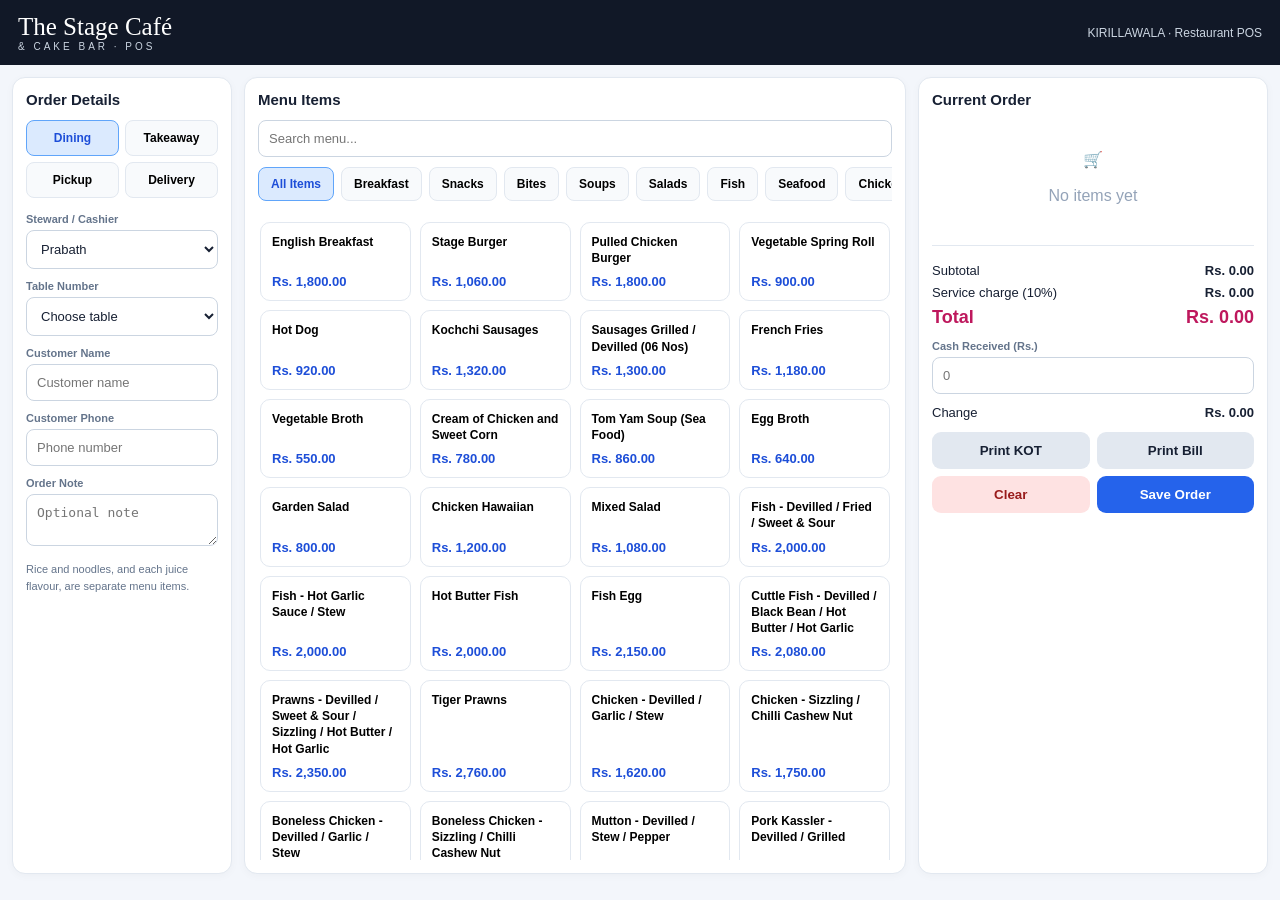
==== commit 8f88d268: "Update index.html" ====
--- a/index.html
+++ b/index.html
@@ -55,7 +55,7 @@
 
 <header>
  <div class="brand">The Stage Café
-  <small>CAFE & CAKE BAR · POS</small>
+  <small> & CAKE BAR · POS</small>
  </div>
  <div class="topmeta">KIRILLAWALA · Restaurant POS</div>
 </header>
@@ -79,10 +79,10 @@
 <option>Chanaka</option>
 <option>Danushka</option>
 <option>Supun</option>
-<option>Praath</option>
-<option>Vihaga</option>
+<option>chamodi</option>
+<option>Shehan</option>
 <option>Kesara</option>
-<option>Bashitha</option>
+<option>Janith</option>
 </select>
 </div>
 
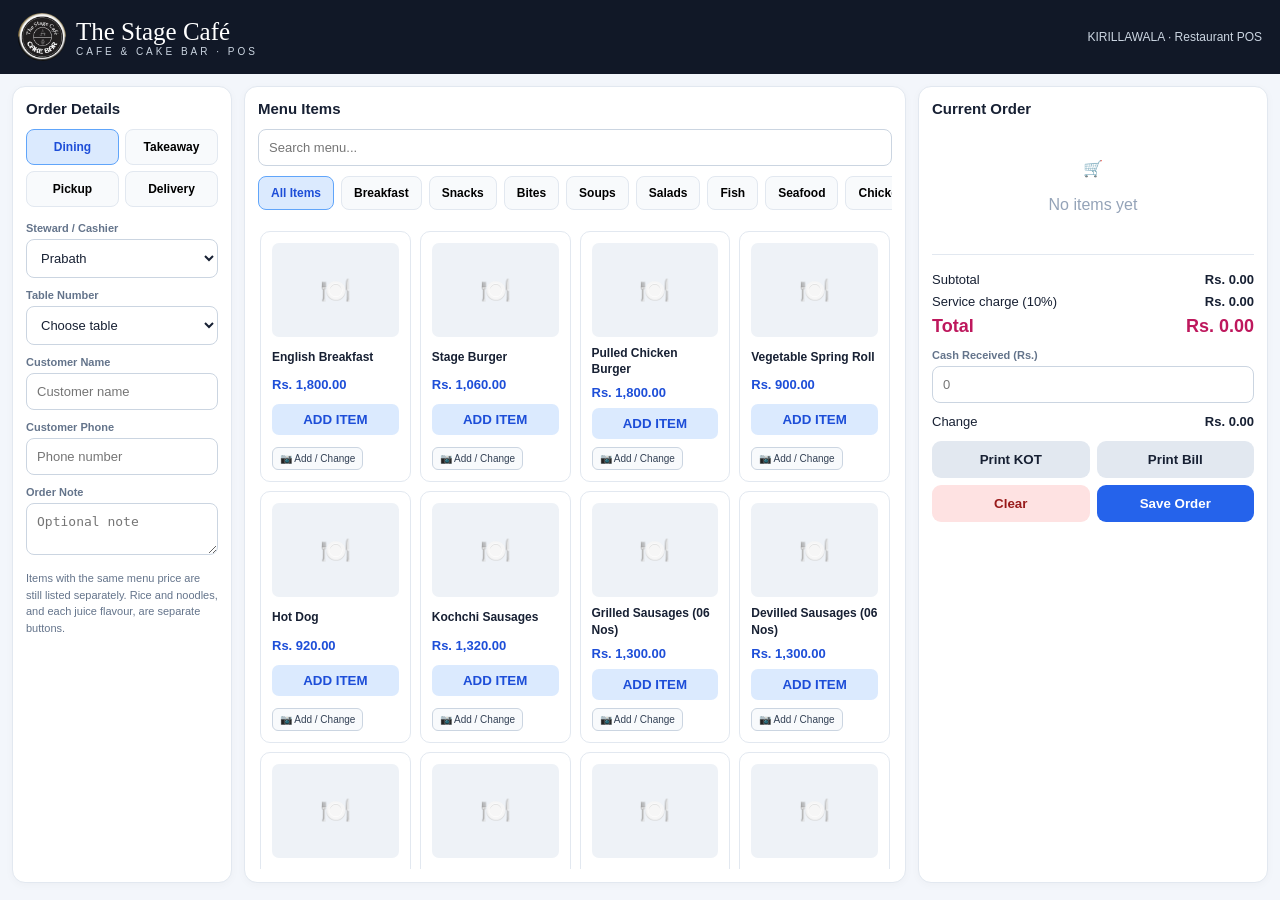
==== commit 5b07e45f: "Rename stage-cafe-pos-logo-menu-updated.html to index.html" ====
--- a/index.html
+++ b/index.html
@@ -1,470 +1,148 @@
-
 <!DOCTYPE html>
 <html lang="en">
 <head>
-<meta charset="UTF-8">
-<meta name="viewport" content="width=device-width,initial-scale=1">
+<meta charset="UTF-8"><meta name="viewport" content="width=device-width,initial-scale=1">
 <title>The Stage Café | POS</title>
 <style>
 :root{--navy:#111827;--blue:#2563eb;--light:#f3f6fb;--line:#e2e8f0;--muted:#64748b;--pink:#e879a7}
-*{box-sizing:border-box}
-body{margin:0;font-family:Arial,sans-serif;background:var(--light);color:#172033}
+*{box-sizing:border-box}body{margin:0;font-family:Arial,sans-serif;background:var(--light);color:#172033}
 header{background:#111827;color:white;padding:13px 18px;display:flex;align-items:center;justify-content:space-between;gap:12px;flex-wrap:wrap}
-.brand{font-family:Georgia,serif;font-size:25px}
-.brand small{display:block;font:10px Arial;letter-spacing:3px;color:#cbd5e1}
-.topmeta{font-size:12px;color:#cbd5e1}
-.layout{display:grid;grid-template-columns:220px minmax(300px,1fr) 350px;gap:12px;padding:12px;max-width:1600px;margin:auto}
+.brand-wrap{display:flex;align-items:center;gap:10px}.brand-logo{width:48px;height:48px;object-fit:cover;border-radius:50%;background:#fff;flex:0 0 48px}.brand{font-family:Georgia,serif;font-size:25px}.brand small{display:block;font:10px Arial;letter-spacing:3px;color:#cbd5e1}
+.topmeta{font-size:12px;color:#cbd5e1}.layout{display:grid;grid-template-columns:220px minmax(300px,1fr) 350px;gap:12px;padding:12px;max-width:1600px;margin:auto}
 .panel{background:white;border:1px solid var(--line);border-radius:13px;padding:13px;min-width:0;box-shadow:0 2px 8px #0f172a08}
-h3{margin:0 0 12px;font-size:15px}
-.field{margin-bottom:11px}
-.field label{display:block;font-size:11px;font-weight:bold;color:var(--muted);margin-bottom:5px}
+h3{margin:0 0 12px;font-size:15px}.field{margin-bottom:11px}.field label{display:block;font-size:11px;font-weight:bold;color:var(--muted);margin-bottom:5px}
 input,select,textarea{width:100%;padding:10px;border:1px solid #cbd5e1;border-radius:8px;font-size:13px;background:white;color:#172033}
-.service{display:grid;grid-template-columns:1fr 1fr;gap:6px;margin-bottom:15px}
-.service button,.catbtn{border:1px solid var(--line);background:#f8fafc;border-radius:8px;padding:10px 5px;font-weight:bold;font-size:12px;cursor:pointer}
+.service{display:grid;grid-template-columns:1fr 1fr;gap:6px;margin-bottom:15px}.service button,.catbtn{border:1px solid var(--line);background:#f8fafc;border-radius:8px;padding:10px 5px;font-weight:bold;font-size:12px;cursor:pointer}
 .service button.active,.catbtn.active{background:#dbeafe;border-color:#60a5fa;color:#1d4ed8}
-.catgrid{display:flex;gap:7px;overflow:auto;padding-bottom:9px;margin-bottom:10px}
-.catbtn{white-space:nowrap;padding:9px 12px}
-.search{margin-bottom:10px}
-.items{display:grid;grid-template-columns:repeat(auto-fill,minmax(145px,1fr));gap:9px;max-height:calc(100vh - 260px);overflow:auto;padding:2px}
+.catgrid{display:flex;gap:7px;overflow:auto;padding-bottom:9px;margin-bottom:10px}.catbtn{white-space:nowrap;padding:9px 12px}
+.search{margin-bottom:10px}.items{display:grid;grid-template-columns:repeat(auto-fill,minmax(145px,1fr));gap:9px;max-height:calc(100vh - 260px);overflow:auto;padding:2px}
 .item{border:1px solid var(--line);border-radius:10px;padding:11px;text-align:left;background:white;cursor:pointer;min-height:76px;display:flex;flex-direction:column;justify-content:space-between;gap:8px}
-.item:hover{border-color:#60a5fa;background:#f8fbff}
-.item b{font-size:12px;line-height:1.35}
-.price{font-weight:bold;color:#1d4ed8;font-size:13px}
-.cart{max-height:38vh;overflow:auto}
-.cartrow{border-bottom:1px solid var(--line);padding:9px 0;display:grid;grid-template-columns:1fr auto;gap:8px}
-.cartrow b{font-size:12px}
-.cartrow small{color:var(--muted)}
-.qty{display:flex;align-items:center;gap:5px;margin-top:6px}
-.qty button{border:1px solid var(--line);background:#f8fafc;border-radius:6px;padding:3px 8px;cursor:pointer}
-.totals{border-top:1px solid var(--line);margin-top:10px;padding-top:10px;font-size:13px}
-.totalrow{display:flex;justify-content:space-between;margin:7px 0}
-.grand{font-size:18px;font-weight:bold;color:#be185d}
-.primary,.secondary,.danger{border:0;border-radius:9px;padding:11px 12px;font-weight:bold;cursor:pointer}
-.primary{background:var(--blue);color:white}
-.secondary{background:#e2e8f0;color:#172033}
-.danger{background:#fee2e2;color:#991b1b}
-.actions{display:grid;grid-template-columns:1fr 1fr;gap:7px;margin-top:12px}
-.wide{grid-column:1/-1}
-.note{font-size:11px;color:var(--muted);line-height:1.5}
-.empty{text-align:center;color:#94a3b8;padding:30px 5px}
+.item:hover{border-color:#60a5fa;background:#f8fbff}.item b{font-size:12px;line-height:1.35}.price{font-weight:bold;color:#1d4ed8;font-size:13px}.item-photo{width:100%;height:94px;object-fit:cover;border-radius:7px;background:#eef2f7}.photo-placeholder{height:94px;border-radius:7px;background:#eef2f7;display:flex;align-items:center;justify-content:center;color:#94a3b8;font-size:25px}.photo-tools{display:flex;gap:5px;align-items:center;flex-wrap:wrap}.photo-tools label,.photo-tools button{font-size:10px;border:1px solid #cbd5e1;border-radius:6px;padding:5px 7px;background:#f8fafc;color:#334155;cursor:pointer}.photo-tools input{display:none}.item-add{width:100%;border:0;border-radius:7px;background:#dbeafe;color:#1d4ed8;font-weight:bold;padding:8px;cursor:pointer}
+.cart{max-height:38vh;overflow:auto}.cartrow{border-bottom:1px solid var(--line);padding:9px 0;display:grid;grid-template-columns:1fr auto;gap:8px}
+.cartrow b{font-size:12px}.cartrow small{color:var(--muted)}.qty{display:flex;align-items:center;gap:5px;margin-top:6px}.qty button{border:1px solid var(--line);background:#f8fafc;border-radius:6px;padding:3px 8px;cursor:pointer}
+.totals{border-top:1px solid var(--line);margin-top:10px;padding-top:10px;font-size:13px}.totalrow{display:flex;justify-content:space-between;margin:7px 0}.grand{font-size:18px;font-weight:bold;color:#be185d}
+.primary,.secondary,.danger{border:0;border-radius:9px;padding:11px 12px;font-weight:bold;cursor:pointer}.primary{background:var(--blue);color:white}.secondary{background:#e2e8f0;color:#172033}.danger{background:#fee2e2;color:#991b1b}.actions{display:grid;grid-template-columns:1fr 1fr;gap:7px;margin-top:12px}.wide{grid-column:1/-1}
+.note{font-size:11px;color:var(--muted);line-height:1.5}.empty{text-align:center;color:#94a3b8;padding:30px 5px}
 @media(max-width:1050px){.layout{grid-template-columns:190px 1fr}.orderpanel{grid-column:1/-1}.cart{max-height:260px}}
-@media(max-width:650px){.layout{grid-template-columns:1fr;padding:8px}.leftpanel{order:1}.menupanel{order:2}.orderpanel{order:3}.items{grid-template-columns:repeat(2,minmax(0,1fr));max-height:none}.cart{max-height:280px}}
+@media(max-width:650px){header{align-items:center}.brand-logo{width:40px;height:40px;flex-basis:40px}.brand{font-size:22px}.layout{grid-template-columns:1fr;padding:8px}.leftpanel{order:1}.menupanel{order:2}.orderpanel{order:3}.items{grid-template-columns:repeat(2,minmax(0,1fr));max-height:none}.cart{max-height:280px}}
+@media print{body{background:white}.noprint,header,.layout>.leftpanel,.layout>.menupanel{display:none!important}.layout{display:block;padding:0}.orderpanel{border:0;box-shadow:none}.print-only{display:block!important}}
+.print-only{display:none}
 </style>
 </head>
 <body>
-
-<header>
- <div class="brand">The Stage Café
-  <small> & CAKE BAR · POS</small>
- </div>
- <div class="topmeta">KIRILLAWALA · Restaurant POS</div>
-</header>
-
+<header><div class="brand-wrap"><img class="brand-logo" src="[data-uri]" alt="The Stage Cafe logo"><div class="brand">The Stage Café <small>CAFE & CAKE BAR · POS</small></div></div><div class="topmeta">KIRILLAWALA · Restaurant POS</div></header>
 <div class="layout">
-
 <aside class="panel leftpanel">
 <h3>Order Details</h3>
-
 <div class="service" id="serviceButtons">
-<button class="active" data-service="Dining">Dining</button>
-<button data-service="Takeaway">Takeaway</button>
-<button data-service="Pickup">Pickup</button>
-<button data-service="Delivery">Delivery</button>
+<button class="active" data-service="Dining">Dining</button><button data-service="Takeaway">Takeaway</button>
+<button data-service="Pickup">Pickup</button><button data-service="Delivery">Delivery</button>
 </div>
-
-<div class="field">
-<label>Steward / Cashier</label>
-<select id="steward">
-<option>Prabath</option>
-<option>Chanaka</option>
-<option>Danushka</option>
-<option>Supun</option>
-<option>chamodi</option>
-<option>Shehan</option>
-<option>Kesara</option>
-<option>Janith</option>
-</select>
-</div>
-
-<div class="field">
-<label>Table Number</label>
-<select id="table">
-<option value="">Choose table</option>
-<script>
-for(let i=1;i<=20;i++)document.write(`<option>${i}</option>`);
-</script>
-</select>
-</div>
-
-<div class="field">
-<label>Customer Name</label>
-<input id="customer" placeholder="Customer name">
-</div>
-
-<div class="field">
-<label>Customer Phone</label>
-<input id="phone" placeholder="Phone number" inputmode="tel">
-</div>
-
-<div class="field">
-<label>Order Note</label>
-<textarea id="orderNote" rows="2" placeholder="Optional note"></textarea>
-</div>
-
-<p class="note">Rice and noodles, and each juice flavour, are separate menu items.</p>
+<div class="field"><label>Steward / Cashier</label><select id="steward"><option>Prabath</option><option>Chanaka</option><option>Danushka</option><option>Supun</option><option>Praath</option><option>Vihaga</option><option>Kesara</option><option>Bashitha</option></select></div>
+<div class="field"><label>Table Number</label><select id="table"><option value="">Choose table</option><script>for(let i=1;i<=20;i++)document.write(`<option>${i}</option>`)</script></select></div>
+<div class="field"><label>Customer Name</label><input id="customer" placeholder="Customer name"></div>
+<div class="field"><label>Customer Phone</label><input id="phone" placeholder="Phone number" inputmode="tel"></div>
+<div class="field"><label>Order Note</label><textarea id="orderNote" rows="2" placeholder="Optional note"></textarea></div>
+<p class="note">Items with the same menu price are still listed separately. Rice and noodles, and each juice flavour, are separate buttons.</p>
 </aside>
-
 <main class="panel menupanel">
-<h3>Menu Items</h3>
-<input class="search" id="search" placeholder="Search menu..." oninput="renderItems()">
+<h3>Menu Items</h3><input class="search" id="search" placeholder="Search menu..." oninput="renderItems()">
 <div class="catgrid" id="categories"></div>
 <div class="items" id="items"></div>
 </main>
-
 <section class="panel orderpanel">
-<div>
-<h3>Current Order</h3>
-<div id="cart" class="cart">
-<div class="empty">🛒<br><br>No items yet</div>
-</div>
-
+<div class="noprint"><h3>Current Order</h3><div id="cart" class="cart"><div class="empty">🛒<br><br>No items yet</div></div>
 <div class="totals">
 <div class="totalrow"><span>Subtotal</span><b id="subtotal">Rs. 0.00</b></div>
 <div class="totalrow"><span>Service charge (10%)</span><b id="serviceCharge">Rs. 0.00</b></div>
 <div class="totalrow grand"><span>Total</span><span id="total">Rs. 0.00</span></div>
-
-<div class="field" style="margin-top:12px">
-<label>Cash Received (Rs.)</label>
-<input id="cash" type="number" min="0" placeholder="0" oninput="updateTotals()">
+<div class="field" style="margin-top:12px"><label>Cash Received (Rs.)</label><input id="cash" type="number" min="0" placeholder="0" oninput="updateTotals()"></div>
+<div class="totalrow"><span>Change</span><b id="change">Rs. 0.00</b></div>
+<div class="actions">
+<button class="secondary" onclick="printKot()">Print KOT</button><button class="secondary" onclick="printBill()">Print Bill</button>
+<button class="danger" onclick="clearOrder()">Clear</button><button class="primary" onclick="saveOrder()">Save Order</button>
+</div></div>
 </div>
-
-<div class="totalrow"><span>Change</span><b id="change">Rs. 0.00</b></div>
-
-<div class="actions">
-<button class="secondary" onclick="printKot()">Print KOT</button>
-<button class="secondary" onclick="printBill()">Print Bill</button>
-<button class="danger" onclick="clearOrder()">Clear</button>
-<button class="primary" onclick="saveOrder()">Save Order</button>
+<div class="print-only" id="printArea"></div>
+</section>
 </div>
-</div>
-</div>
-</section>
-
-</div>
-
 <script>
 const menu = [
 ["Breakfast","English Breakfast",1800],
-["Snacks","Stage Burger",1060],
-["Snacks","Pulled Chicken Burger",1800],
-["Snacks","Vegetable Spring Roll",900],
-["Snacks","Hot Dog",920],
-["Bites","Kochchi Sausages",1320],
-["Bites","Sausages Grilled / Devilled (06 Nos)",1300],
-["Bites","French Fries",1180],
-["Soups","Vegetable Broth",550],
-["Soups","Cream of Chicken and Sweet Corn",780],
-["Soups","Tom Yam Soup (Sea Food)",860],
-["Soups","Egg Broth",640],
-["Salads","Garden Salad",800],
-["Salads","Chicken Hawaiian",1200],
-["Salads","Mixed Salad",1080],
-["Fish","Fish - Devilled / Fried / Sweet & Sour",2000],
-["Fish","Fish - Hot Garlic Sauce / Stew",2000],
-["Fish","Hot Butter Fish",2000],
-["Fish","Fish Egg",2150],
-["Seafood","Cuttle Fish - Devilled / Black Bean / Hot Butter / Hot Garlic",2080],
-["Seafood","Prawns - Devilled / Sweet & Sour / Sizzling / Hot Butter / Hot Garlic",2350],
-["Seafood","Tiger Prawns",2760],
-["Chicken","Chicken - Devilled / Garlic / Stew",1620],
-["Chicken","Chicken - Sizzling / Chilli Cashew Nut",1750],
-["Chicken","Boneless Chicken - Devilled / Garlic / Stew",1980],
-["Chicken","Boneless Chicken - Sizzling / Chilli Cashew Nut",2140],
-["Meat","Mutton - Devilled / Stew / Pepper",3460],
-["Meat","Pork Kassler - Devilled / Grilled",3460],
-["Meat","Roast Pork Loin with Pepper Sauce",2760],
+["Snacks","Stage Burger",1060],["Snacks","Pulled Chicken Burger",1800],["Snacks","Vegetable Spring Roll",900],["Snacks","Hot Dog",920],
+["Bites","Kochchi Sausages",1320],["Bites","Grilled Sausages (06 Nos)",1300],["Bites","Devilled Sausages (06 Nos)",1300],["Bites","French Fries",1180],
+["Soups","Vegetable Broth",550],["Soups","Cream of Chicken and Sweet Corn",780],["Soups","Tom Yam Soup (Sea Food)",860],["Soups","Egg Broth",640],
+["Salads","Garden Salad",800],["Salads","Chicken Hawaiian",1200],["Salads","Mixed Salad",1080],
+["Fish","Devilled Fish",2000],["Fish","Fried Fish",2000],["Fish","Sweet & Sour Fish",2000],["Fish","Fish Hot Garlic Sauce",2000],["Fish","Fish Stew",2000],["Fish","Hot Butter Fish",2000],["Fish","Fish Egg",2150],
+["Seafood","Devilled Cuttle Fish",2080],["Seafood","Black Bean Cuttle Fish",2080],["Seafood","Hot Butter Cuttle Fish",2080],["Seafood","Hot Garlic Cuttle Fish",2080],["Seafood","Devilled Prawns",2350],["Seafood","Sweet & Sour Prawns",2350],["Seafood","Sizzling Prawns",2350],["Seafood","Hot Butter Prawns",2350],["Seafood","Hot Garlic Prawns",2350],["Seafood","Tiger Prawns",2760],
+["Chicken","Devilled Chicken",1620],["Chicken","Garlic Chicken",1620],["Chicken","Chicken Stew",1620],["Chicken","Sizzling Chicken",1750],["Chicken","Chicken Chilli Cashew Nut",1750],["Chicken","Boneless Devilled Chicken",1980],["Chicken","Boneless Garlic Chicken",1980],["Chicken","Boneless Chicken Stew",1980],["Chicken","Boneless Sizzling Chicken",2140],["Chicken","Boneless Chicken Chilli Cashew Nut",2140],
+["Meat","Devilled Mutton",3460],["Meat","Mutton Stew",3460],["Meat","Pepper Mutton",3460],["Meat","Devilled Pork Kassler",3460],["Meat","Grilled Pork Kassler",3460],["Meat","Roast Pork Loin with Pepper Sauce",2760],
 ["Grill","Mix Grill",5200],
-["Garden Fresh","Vegetable Chopsuey",1780],
-["Garden Fresh","Mushroom Hot Butter / Devilled",1750],
-["Garden Fresh","Button Mushroom Devilled",2580],
-["Chopsuey Rice","Vegetable Chopsuey Rice",2050],
-["Chopsuey Rice","Vegetable Chopsuey Noodles",2050],
-["Chopsuey Rice","Chicken Chopsuey Rice",2600],
-["Chopsuey Rice","Chicken Chopsuey Noodles",2600],
-["Chopsuey Rice","Seafood Chopsuey Rice",3120],
-["Chopsuey Rice","Seafood Chopsuey Noodles",3120],
-["Chopsuey Rice","Mixed Chopsuey Rice",3500],
-["Chopsuey Rice","Mixed Chopsuey Noodles",3500],
-["Chopsuey","Vegetable Chopsuey",1780],
-["Chopsuey","Chicken Chopsuey",2200],
-["Chopsuey","Seafood Chopsuey",2700],
-["Chopsuey","Mixed Chopsuey",3150],
-["Rice","Chicken Fried Rice",1660],
-["Noodles","Chicken Fried Noodles",1660],
-["Rice","Sea Food Fried Rice",1800],
-["Noodles","Sea Food Fried Noodles",1800],
-["Rice","Mixed Fried Rice",2200],
-["Noodles","Mixed Fried Noodles",2200],
-["Rice","Egg Fried Rice",1350],
-["Noodles","Egg Fried Noodles",1350],
-["Rice","Vegetable Fried Rice",1200],
-["Noodles","Vegetable Fried Noodles",1200],
-["Rice","Mongolian Rice",2350],
-["Noodles","Mongolian Noodles",2350],
-["Rice","Nasi Goreng Rice",2250],
-["Thai Rice","Thai Sea Food Rice",2160],
-["Thai Noodles","Thai Sea Food Noodles",2160],
-["Thai Rice","Thai Special Rice (Chicken & Sea Food)",2550],
-["Thai Noodles","Thai Special Noodles (Chicken & Sea Food)",2550],
-["Omelets","Savory Omelets",780],
-["Omelets","Cheese Omelets",1050],
-["Omelets","Chicken Omelets",1320],
-["Omelets","Cheese & Chicken Omelets",1550],
-["Omelets","Fried Egg (01 Nos)",150],
-["Cheese Koththu","Vegetable Cheese Koththu",1400],
-["Cheese Koththu","Egg Cheese Koththu",1500],
-["Cheese Koththu","Chicken Cheese Koththu",1700],
-["Cheese Koththu","Fish Cheese Koththu",1700],
-["Cheese Koththu","Sea Food Cheese Koththu",1800],
-["Cheese Koththu","Mixed Cheese Koththu",2100],
-["Sara Koththu","Sara Koththu (Hot & Spicy) - Base",1380],
-["Sara Koththu","Egg Sara Koththu",1500],
-["Sara Koththu","Chicken Sara Koththu",1500],
-["Sara Koththu","Fish Sara Koththu",1650],
-["Sara Koththu","Sea Food Sara Koththu",1950],
-["Pasta","Pasta Carbonara",2100],
-["Pasta","Pasta Carbonara Chicken",2000],
-["Pasta","Pasta Marinara",1950],
-["Pasta","Pasta / Spaghetti Napolitano",1450],
-["Pasta","Mamma Mia",2150],
-["Desserts","Cream Caramel",300],
-["Desserts","Watalappan",300],
-["Desserts","02 Scoop Ice Cream",520],
-["Desserts","Affogato",950],
-["Desserts","Chocolate Ganache with Ice Cream",520],
-["Soft Drinks","Sprite",260],
-["Soft Drinks","Coca Cola",260],
-["Soft Drinks","EGB",260],
-["Soft Drinks","Lime Coke",520],
-["Soft Drinks","Lime Sprite",520],
-["Soft Drinks","Lime Soda",520],
-["Cold Beverages","Ice Latte",900],
-["Cold Beverages","Vanilla Ice Latte",950],
-["Cold Beverages","Caramel Ice Latte",1060],
-["Cold Beverages","Cafe Mocha (Cold)",950],
-["Cold Beverages","Ice Lemon Tea",600],
-["Cold Beverages","Ice Coffee",720],
-["Cold Beverages","Chocolate Milk Shake",880],
-["Cold Beverages","Vanilla Milk Shake",880],
-["Cold Beverages","Strawberry Milk Shake",880],
-["Cold Beverages","Caramel Milk Shake",880],
-["Juices","Papaya Fresh Juice",660],
-["Juices","Watermelon Fresh Juice",660],
-["Juices","Pineapple Fresh Juice",660],
-["Juices","Lime Fresh Juice",660],
-["Juices","Strawberry Mojito",820],
-["Juices","Mint Mojito",820],
-["Juices","Mandarin Juice",660],
-["Juices","Mixed Fruit Juice",660],
-["Cold Beverages","Frappe Mocha",820],
-["Cold Beverages","Frappe Vanilla",820],
-["Cold Beverages","Frappe Caramel",820],
-["Water","Mineral Water Small",90],
-["Water","Mineral Water Medium",120],
-["Hot Beverages","Masala Tea",400],
-["Hot Beverages","Milk Coffee",400],
-["Hot Beverages","Black Coffee",250],
-["Hot Beverages","Cappuccino",700],
-["Hot Beverages","Cafe Latte",950],
-["Hot Beverages","Cafe Mocha",950],
-["Hot Beverages","Espresso",550],
-["Hot Beverages","Americano",550],
-["Hot Beverages","Hot Chocolate",950],
-["Hot Beverages","Black Tea",200]
+["Garden Fresh","Vegetable Chopsuey",1780],["Garden Fresh","Mushroom Hot Butter",1750],["Garden Fresh","Devilled Mushroom",1750],["Garden Fresh","Button Mushroom Devilled",2580],
+["Chopsuey Rice","Vegetable Chopsuey Rice",2050],["Chopsuey Rice","Vegetable Chopsuey Noodles",2050],["Chopsuey Rice","Chicken Chopsuey Rice",2600],["Chopsuey Rice","Chicken Chopsuey Noodles",2600],["Chopsuey Rice","Seafood Chopsuey Rice",3120],["Chopsuey Rice","Seafood Chopsuey Noodles",3120],["Chopsuey Rice","Mixed Chopsuey Rice",3500],["Chopsuey Rice","Mixed Chopsuey Noodles",3500],
+["Chopsuey","Vegetable Chopsuey",1780],["Chopsuey","Chicken Chopsuey",2200],["Chopsuey","Seafood Chopsuey",2700],["Chopsuey","Mixed Chopsuey",3150],
+["Rice","Chicken Fried Rice",1660],["Noodles","Chicken Fried Noodles",1660],["Rice","Sea Food Fried Rice",1800],["Noodles","Sea Food Fried Noodles",1800],["Rice","Mixed Fried Rice",2200],["Noodles","Mixed Fried Noodles",2200],["Rice","Egg Fried Rice",1350],["Noodles","Egg Fried Noodles",1350],["Rice","Vegetable Fried Rice",1200],["Noodles","Vegetable Fried Noodles",1200],["Rice","Mongolian Rice",2350],["Noodles","Mongolian Noodles",2350],["Rice","Nasi Goreng Rice",2250],
+["Thai Rice","Thai Sea Food Rice",2160],["Thai Noodles","Thai Sea Food Noodles",2160],["Thai Rice","Thai Special Rice (Chicken & Sea Food)",2550],["Thai Noodles","Thai Special Noodles (Chicken & Sea Food)",2550],
+["Omelets","Savory Omelets",780],["Omelets","Cheese Omelets",1050],["Omelets","Chicken Omelets",1320],["Omelets","Cheese & Chicken Omelets",1550],["Omelets","Fried Egg (01 Nos)",150],
+["Cheese Koththu","Vegetable Cheese Koththu",1400],["Cheese Koththu","Egg Cheese Koththu",1500],["Cheese Koththu","Chicken Cheese Koththu",1700],["Cheese Koththu","Fish Cheese Koththu",1700],["Cheese Koththu","Sea Food Cheese Koththu",1800],["Cheese Koththu","Mixed Cheese Koththu",2100],
+["Sara Koththu","Sara Koththu (Hot & Spicy) - Base",1380],["Sara Koththu","Egg Sara Koththu",1500],["Sara Koththu","Chicken Sara Koththu",1500],["Sara Koththu","Fish Sara Koththu",1650],["Sara Koththu","Sea Food Sara Koththu",1950],
+["Pasta","Pasta Carbonara",2100],["Pasta","Pasta Carbonara Chicken",2000],["Pasta","Pasta Marinara",1950],["Pasta","Pasta Napolitano",1450],["Pasta","Spaghetti Napolitano",1450],["Pasta","Mamma Mia",2150],
+["Desserts","Cream Caramel",300],["Desserts","Watalappan",300],["Desserts","02 Scoop Ice Cream",520],["Desserts","Affogato",950],["Desserts","Chocolate Ganache with Ice Cream",520],
+["Soft Drinks","Sprite",260],["Soft Drinks","Coca Cola",260],["Soft Drinks","EGB",260],["Soft Drinks","Lime Coke",520],["Soft Drinks","Lime Sprite",520],["Soft Drinks","Lime Soda",520],
+["Cold Beverages","Ice Latte",900],["Cold Beverages","Vanilla Ice Latte",950],["Cold Beverages","Caramel Ice Latte",1060],["Cold Beverages","Cafe Mocha (Cold)",950],["Cold Beverages","Ice Lemon Tea",600],["Cold Beverages","Ice Coffee",720],
+["Cold Beverages","Chocolate Milk Shake",880],["Cold Beverages","Vanilla Milk Shake",880],["Cold Beverages","Strawberry Milk Shake",880],["Cold Beverages","Caramel Milk Shake",880],
+["Juices","Papaya Fresh Juice",660],["Juices","Watermelon Fresh Juice",660],["Juices","Pineapple Fresh Juice",660],["Juices","Lime Fresh Juice",660],["Juices","Strawberry Mojito",820],["Juices","Mint Mojito",820],["Juices","Mandarin Juice",660],["Juices","Mixed Fruit Juice",660],
+["Cold Beverages","Frappe Mocha",820],["Cold Beverages","Frappe Vanilla",820],["Cold Beverages","Frappe Caramel",820],
+["Water","Mineral Water Small",90],["Water","Mineral Water Medium",120],
+["Hot Beverages","Masala Tea",400],["Hot Beverages","Milk Coffee",400],["Hot Beverages","Black Coffee",250],["Hot Beverages","Cappuccino",700],["Hot Beverages","Cafe Latte",950],["Hot Beverages","Cafe Mocha",950],["Hot Beverages","Espresso",550],["Hot Beverages","Americano",550],["Hot Beverages","Hot Chocolate",950],["Hot Beverages","Black Tea",200]
 ];
-
-let activeCategory="All Items";
-let serviceType="Dining";
-let cart=[];
-
+let activeCategory="All Items", serviceType="Dining", cart=[];
 const cats=["All Items",...new Set(menu.map(x=>x[0]))];
-
-const money=n=>"Rs. "+Number(n).toLocaleString("en-LK",{
- minimumFractionDigits:2,
- maximumFractionDigits:2
-});
-
-function escapeHTML(value){
- return String(value??"").replace(/[&<>"']/g,c=>({
-  "&":"&amp;","<":"&lt;",">":"&gt;",
-  '"':"&quot;","'":"&#39;"
- })[c]);
-}
-
-function renderCats(){
- document.getElementById("categories").innerHTML=cats.map(c=>
- `<button class="catbtn ${c===activeCategory?'active':''}"
- onclick='setCategory(${JSON.stringify(c)})'>${escapeHTML(c)}</button>`
- ).join("");
-}
-
-function setCategory(c){
- activeCategory=c;
- renderCats();
- renderItems();
-}
-
+const money=n=>"Rs. "+Number(n).toLocaleString("en-LK",{minimumFractionDigits:2,maximumFractionDigits:2});
+function renderCats(){document.getElementById("categories").innerHTML=cats.map(c=>`<button class="catbtn ${c===activeCategory?'active':''}" onclick='setCategory(${JSON.stringify(c)})'>${c}</button>`).join("")}
+function setCategory(c){activeCategory=c;renderCats();renderItems()}
+function menuPhotos(){try{return JSON.parse(localStorage.getItem("stageCafeMenuPhotosV1")||"{}")}catch(e){return {}}}
 function renderItems(){
  let q=document.getElementById("search").value.toLowerCase();
- let list=menu.filter(x=>
-  (activeCategory==="All Items"||x[0]===activeCategory)&&
-  x[1].toLowerCase().includes(q)
- );
-
- document.getElementById("items").innerHTML=list.map(x=>
- `<button class="item" onclick='addItem(${JSON.stringify(x[1])},${x[2]})'>
-  <b>${escapeHTML(x[1])}</b>
-  <span class="price">${money(x[2])}</span>
- </button>`
- ).join("")||'<div class="empty">No matching items</div>';
+ let list=menu.filter(x=>(activeCategory==="All Items"||x[0]===activeCategory)&&x[1].toLowerCase().includes(q));
+ let photos=menuPhotos();
+ document.getElementById("items").innerHTML=list.map(x=>{
+   let photo=photos[x[1]];
+   let safeName=String(x[1]).replace(/&/g,"&amp;").replace(/</g,"&lt;").replace(/>/g,"&gt;").replace(/"/g,"&quot;");
+   let image=photo?`<img class="item-photo" src="${photo}" alt="${safeName}">`:`<div class="photo-placeholder">🍽️</div>`;
+   return `<div class="item">${image}<b>${safeName}</b><span class="price">${money(x[2])}</span><button class="item-add" onclick='addItem(${JSON.stringify(x[1])},${x[2]})'>ADD ITEM</button><div class="photo-tools"><label>📷 Add / Change<input type="file" accept="image/*" onchange='saveMenuPhoto(event,${JSON.stringify(x[1])})'></label>${photo?`<button type="button" onclick='deleteMenuPhoto(${JSON.stringify(x[1])})'>Remove photo</button>`:""}</div></div>`;
+ }).join("")||'<div class="empty">No matching items</div>';
 }
-
-function addItem(name,price){
- let x=cart.find(i=>i.name===name);
- if(x)x.qty++;
- else cart.push({name,price,qty:1});
- renderCart();
+function saveMenuPhoto(event,name){
+ const file=event.target.files&&event.target.files[0];if(!file)return;
+ if(!file.type.startsWith("image/")){alert("Please select an image file.");return}
+ const reader=new FileReader();
+ reader.onload=()=>{
+   const img=new Image();
+   img.onload=()=>{
+     const canvas=document.createElement("canvas"),max=700,scale=Math.min(1,max/Math.max(img.width,img.height));
+     canvas.width=Math.round(img.width*scale);canvas.height=Math.round(img.height*scale);
+     canvas.getContext("2d").drawImage(img,0,0,canvas.width,canvas.height);
+     const photos=menuPhotos();photos[name]=canvas.toDataURL("image/jpeg",0.78);
+     try{localStorage.setItem("stageCafeMenuPhotosV1",JSON.stringify(photos));renderItems()}
+     catch(e){alert("Photo is too large for this browser storage. Please choose a smaller photo.");}
+   };
+   img.src=reader.result;
+ };
+ reader.readAsDataURL(file);
 }
-
-function changeQty(i,d){
- cart[i].qty+=d;
- if(cart[i].qty<=0)cart.splice(i,1);
- renderCart();
-}
-
-function calc(){
- let sub=cart.reduce((s,x)=>s+x.price*x.qty,0);
- let sc=Math.round(sub*.10*100)/100;
- return{sub,sc,total:sub+sc};
-}
-
-function renderCart(){
- let el=document.getElementById("cart");
-
- el.innerHTML=cart.length?cart.map((x,i)=>`
- <div class="cartrow">
-  <div>
-   <b>${escapeHTML(x.name)}</b><br>
-   <small>${money(x.price)} each</small>
-   <div class="qty">
-    <button onclick="changeQty(${i},-1)">−</button>
-    <b>${x.qty}</b>
-    <button onclick="changeQty(${i},1)">+</button>
-   </div>
-  </div>
-  <b>${money(x.price*x.qty)}</b>
- </div>
- `).join(""):'<div class="empty">🛒<br><br>No items yet</div>';
-
- updateTotals();
-}
-
-function updateTotals(){
- let {sub,sc,total}=calc();
-
- document.getElementById("subtotal").textContent=money(sub);
- document.getElementById("serviceCharge").textContent=money(sc);
- document.getElementById("total").textContent=money(total);
-
- let cash=Number(document.getElementById("cash").value||0);
- document.getElementById("change").textContent=money(Math.max(0,cash-total));
-}
-
-function clearOrder(){
- if(confirm("Clear current order?")){
-  cart=[];
-  document.getElementById("cash").value="";
-  renderCart();
- }
-}
-
-document.querySelectorAll("[data-service]").forEach(b=>{
- b.addEventListener("click",()=>{
-  serviceType=b.dataset.service;
-  document.querySelectorAll("[data-service]").forEach(x=>
-   x.classList.toggle("active",x===b)
-  );
- });
-});
-
-function orderInfo(){
- return{
-  service:serviceType,
-  steward:document.getElementById("steward").value,
-  table:document.getElementById("table").value,
-  customer:document.getElementById("customer").value,
-  phone:document.getElementById("phone").value,
-  note:document.getElementById("orderNote").value,
-  items:cart.map(x=>({...x})),
-  ...calc(),
-  cash:Number(document.getElementById("cash").value||0),
-  date:new Date().toLocaleString()
- };
-}
-
-function saveOrder(){
- if(!cart.length){
-  alert("Add items first.");
-  return;
- }
-
- let o=orderInfo();
- let all=[];
-
- try{
-  all=JSON.parse(localStorage.getItem("stageCafeOrders")||"[]");
-  if(!Array.isArray(all))all=[];
- }catch(e){all=[]}
-
- o.billNo=Date.now().toString().slice(-8);
- all.push(o);
-
- localStorage.setItem("stageCafeOrders",JSON.stringify(all));
- alert("Order saved on this device. Bill No: "+o.billNo);
-}
-
-/* KOT AND BILL PAGE CONNECTION */
-
-function openOrderPage(page){
- if(!cart.length){
-  alert("Add items first.");
-  return;
- }
-
- const order=orderInfo();
- order.billNo=Date.now().toString().slice(-8);
-
- const encoded=encodeURIComponent(JSON.stringify(order));
- const url=page+"?data="+encoded;
-
- const win=window.open(url,"_blank");
-
- if(!win){
-  alert("Please allow pop-ups for this website.");
- }
-}
-
-function printKot(){
- openOrderPage("kot.html");
-}
-
-function printBill(){
- openOrderPage("bill.html");
-}
-
-renderCats();
-renderItems();
-renderCart();
+function deleteMenuPhoto(name){const photos=menuPhotos();delete photos[name];localStorage.setItem("stageCafeMenuPhotosV1",JSON.stringify(photos));renderItems()}
+function addItem(name,price){let x=cart.find(i=>i.name===name);if(x)x.qty++;else cart.push({name,price,qty:1});renderCart()}
+function changeQty(i,d){cart[i].qty+=d;if(cart[i].qty<=0)cart.splice(i,1);renderCart()}
+function calc(){let sub=cart.reduce((s,x)=>s+x.price*x.qty,0),sc=Math.round(sub*.10*100)/100;return{sub,sc,total:sub+sc}}
+function renderCart(){let el=document.getElementById("cart");el.innerHTML=cart.length?cart.map((x,i)=>`<div class="cartrow"><div><b>${x.name}</b><br><small>${money(x.price)} each</small><div class="qty"><button onclick="changeQty(${i},-1)">−</button><b>${x.qty}</b><button onclick="changeQty(${i},1)">+</button></div></div><b>${money(x.price*x.qty)}</b></div>`).join(""):'<div class="empty">🛒<br><br>No items yet</div>';updateTotals()}
+function updateTotals(){let {sub,sc,total}=calc();document.getElementById("subtotal").textContent=money(sub);document.getElementById("serviceCharge").textContent=money(sc);document.getElementById("total").textContent=money(total);let cash=Number(document.getElementById("cash").value||0);document.getElementById("change").textContent=money(Math.max(0,cash-total))}
+function clearOrder(){if(confirm("Clear current order?")){cart=[];document.getElementById("cash").value="";renderCart()}}
+document.querySelectorAll("[data-service]").forEach(b=>b.addEventListener("click",()=>{serviceType=b.dataset.service;document.querySelectorAll("[data-service]").forEach(x=>x.classList.toggle("active",x===b))}));
+function orderInfo(){return{service:serviceType,steward:document.getElementById("steward").value,table:document.getElementById("table").value,customer:document.getElementById("customer").value,phone:document.getElementById("phone").value,note:document.getElementById("orderNote").value,items:cart.map(x=>({...x})),...calc(),cash:Number(document.getElementById("cash").value||0),date:new Date().toLocaleString()}}
+function saveOrder(){if(!cart.length){alert("Add items first.");return}let o=orderInfo();let all=JSON.parse(localStorage.getItem("stageCafeOrders")||"[]");all.push(o);localStorage.setItem("stageCafeOrders",JSON.stringify(all));alert("Order saved on this device.");}
+function printKot(){if(!cart.length){alert("Add items first.");return}let o=orderInfo();document.getElementById("printArea").innerHTML=`<h2>THE STAGE CAFÉ — KITCHEN ORDER</h2><p>${o.date}<br>Type: ${o.service} · Table: ${o.table||"-"}<br>Steward: ${o.steward}<br>Customer: ${o.customer||"-"} · ${o.phone||""}</p><hr>${o.items.map(x=>`<p><b>${x.qty} × ${x.name}</b></p>`).join("")}<hr><p>Note: ${o.note||"-"}</p>`;window.print()}
+function printBill(){if(!cart.length){alert("Add items first.");return}let o=orderInfo();document.getElementById("printArea").innerHTML=`<h2 style="text-align:center">THE STAGE CAFÉ & CAKE BAR</h2><p style="text-align:center">Kirillawala</p><hr><p>${o.date}<br>${o.service} · Table ${o.table||"-"}<br>Customer: ${o.customer||"-"}<br>Phone: ${o.phone||"-"}</p><hr>${o.items.map(x=>`<p>${x.name} × ${x.qty}<span style="float:right">${money(x.price*x.qty)}</span></p>`).join("")}<hr><p>Subtotal <span style="float:right">${money(o.sub)}</span></p><p>Service charge 10% <span style="float:right">${money(o.sc)}</span></p><h3>Total <span style="float:right">${money(o.total)}</span></h3><p>Cash <span style="float:right">${money(o.cash)}</span></p><p>Change <span style="float:right">${money(Math.max(0,o.cash-o.total))}</span></p><p style="text-align:center">Thank you! Come again.</p>`;window.print()}
+renderCats();renderItems();renderCart();
 </script>
-</body>
-</html>
+</body></html>
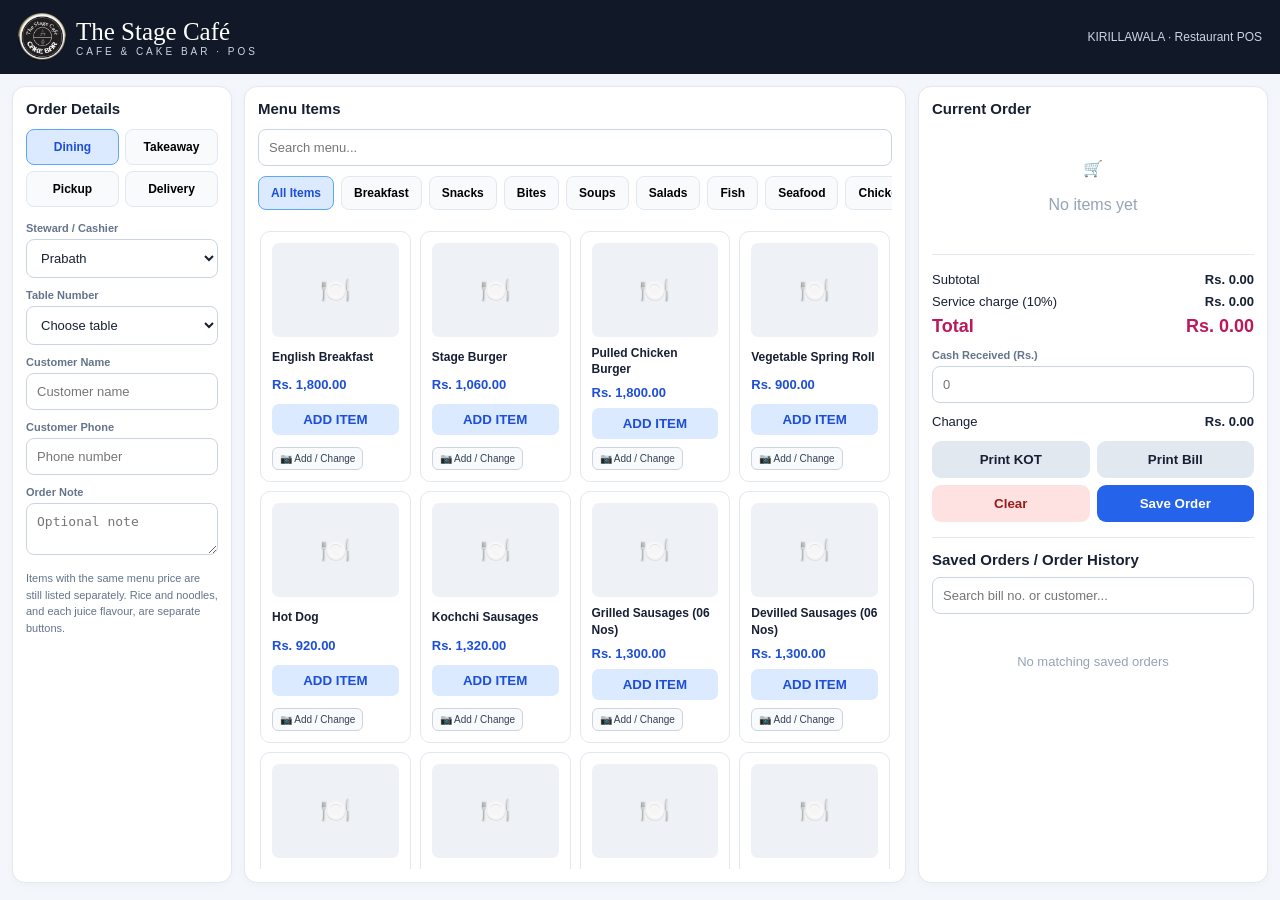
==== commit 6cd3caa5: "Rename stage-cafe-pos-multi-orders-history.html to index.html" ====
--- a/index.html
+++ b/index.html
@@ -22,10 +22,10 @@
 .cartrow b{font-size:12px}.cartrow small{color:var(--muted)}.qty{display:flex;align-items:center;gap:5px;margin-top:6px}.qty button{border:1px solid var(--line);background:#f8fafc;border-radius:6px;padding:3px 8px;cursor:pointer}
 .totals{border-top:1px solid var(--line);margin-top:10px;padding-top:10px;font-size:13px}.totalrow{display:flex;justify-content:space-between;margin:7px 0}.grand{font-size:18px;font-weight:bold;color:#be185d}
 .primary,.secondary,.danger{border:0;border-radius:9px;padding:11px 12px;font-weight:bold;cursor:pointer}.primary{background:var(--blue);color:white}.secondary{background:#e2e8f0;color:#172033}.danger{background:#fee2e2;color:#991b1b}.actions{display:grid;grid-template-columns:1fr 1fr;gap:7px;margin-top:12px}.wide{grid-column:1/-1}
-.note{font-size:11px;color:var(--muted);line-height:1.5}.empty{text-align:center;color:#94a3b8;padding:30px 5px}
+.note{font-size:11px;color:var(--muted);line-height:1.5}.empty{text-align:center;color:#94a3b8;padding:30px 5px}.saved-orders{border-top:1px solid var(--line);margin-top:15px;padding-top:13px}.saved-orders h3{margin-bottom:9px}.saved-order{border:1px solid var(--line);border-radius:9px;padding:9px;margin:8px 0}.saved-order-head{display:flex;justify-content:space-between;gap:8px;font-size:12px}.saved-order small{display:block;color:var(--muted);margin-top:4px}.saved-order-actions{display:flex;gap:5px;flex-wrap:wrap;margin-top:8px}.saved-order-actions button{font-size:10px;padding:6px 8px;border-radius:6px;border:0;cursor:pointer;background:#e2e8f0}.saved-order-actions .billbtn{background:#dbeafe;color:#1d4ed8}.saved-order-actions .paidbtn{background:#dcfce7;color:#166534}.status-pending{color:#b45309;font-weight:bold}.status-paid{color:#15803d;font-weight:bold}
 @media(max-width:1050px){.layout{grid-template-columns:190px 1fr}.orderpanel{grid-column:1/-1}.cart{max-height:260px}}
 @media(max-width:650px){header{align-items:center}.brand-logo{width:40px;height:40px;flex-basis:40px}.brand{font-size:22px}.layout{grid-template-columns:1fr;padding:8px}.leftpanel{order:1}.menupanel{order:2}.orderpanel{order:3}.items{grid-template-columns:repeat(2,minmax(0,1fr));max-height:none}.cart{max-height:280px}}
-@media print{body{background:white}.noprint,header,.layout>.leftpanel,.layout>.menupanel{display:none!important}.layout{display:block;padding:0}.orderpanel{border:0;box-shadow:none}.print-only{display:block!important}}
+@media print{@page{size:80mm auto;margin:3mm}body{background:white;margin:0;padding:0}.noprint,header,.layout>.leftpanel,.layout>.menupanel{display:none!important}.layout{display:block;padding:0}.orderpanel{border:0;box-shadow:none;padding:0}.print-only{display:block!important;width:74mm;margin:0 auto;font-family:Arial,sans-serif;font-size:11px;color:#000}.receipt-head{text-align:center}.receipt-brand{display:flex;align-items:center;justify-content:center;gap:6px;font-weight:bold;font-size:14px}.receipt-logo{width:38px;height:38px;object-fit:cover;border-radius:50%}.receipt-meta{font-size:10px;line-height:1.5}.receipt-table{width:100%;border-collapse:collapse;font-size:10px}.receipt-table th,.receipt-table td{padding:4px 1px;border-bottom:1px dotted #888}.receipt-right{text-align:right;white-space:nowrap}.receipt-total{font-size:15px;font-weight:bold}.receipt-dash{border:0;border-top:1px dashed #777;margin:6px 0}}
 .print-only{display:none}
 </style>
 </head>
@@ -61,7 +61,12 @@
 <div class="actions">
 <button class="secondary" onclick="printKot()">Print KOT</button><button class="secondary" onclick="printBill()">Print Bill</button>
 <button class="danger" onclick="clearOrder()">Clear</button><button class="primary" onclick="saveOrder()">Save Order</button>
-</div></div>
+</div>
+<div class="saved-orders">
+  <h3>Saved Orders / Order History</h3>
+  <input id="orderSearch" class="search" placeholder="Search bill no. or customer..." oninput="renderSavedOrders()">
+  <div id="savedOrdersList"><div class="empty">No saved orders yet</div></div>
+</div>
 </div>
 <div class="print-only" id="printArea"></div>
 </section>
@@ -139,10 +144,96 @@
 function updateTotals(){let {sub,sc,total}=calc();document.getElementById("subtotal").textContent=money(sub);document.getElementById("serviceCharge").textContent=money(sc);document.getElementById("total").textContent=money(total);let cash=Number(document.getElementById("cash").value||0);document.getElementById("change").textContent=money(Math.max(0,cash-total))}
 function clearOrder(){if(confirm("Clear current order?")){cart=[];document.getElementById("cash").value="";renderCart()}}
 document.querySelectorAll("[data-service]").forEach(b=>b.addEventListener("click",()=>{serviceType=b.dataset.service;document.querySelectorAll("[data-service]").forEach(x=>x.classList.toggle("active",x===b))}));
-function orderInfo(){return{service:serviceType,steward:document.getElementById("steward").value,table:document.getElementById("table").value,customer:document.getElementById("customer").value,phone:document.getElementById("phone").value,note:document.getElementById("orderNote").value,items:cart.map(x=>({...x})),...calc(),cash:Number(document.getElementById("cash").value||0),date:new Date().toLocaleString()}}
-function saveOrder(){if(!cart.length){alert("Add items first.");return}let o=orderInfo();let all=JSON.parse(localStorage.getItem("stageCafeOrders")||"[]");all.push(o);localStorage.setItem("stageCafeOrders",JSON.stringify(all));alert("Order saved on this device.");}
-function printKot(){if(!cart.length){alert("Add items first.");return}let o=orderInfo();document.getElementById("printArea").innerHTML=`<h2>THE STAGE CAFÉ — KITCHEN ORDER</h2><p>${o.date}<br>Type: ${o.service} · Table: ${o.table||"-"}<br>Steward: ${o.steward}<br>Customer: ${o.customer||"-"} · ${o.phone||""}</p><hr>${o.items.map(x=>`<p><b>${x.qty} × ${x.name}</b></p>`).join("")}<hr><p>Note: ${o.note||"-"}</p>`;window.print()}
-function printBill(){if(!cart.length){alert("Add items first.");return}let o=orderInfo();document.getElementById("printArea").innerHTML=`<h2 style="text-align:center">THE STAGE CAFÉ & CAKE BAR</h2><p style="text-align:center">Kirillawala</p><hr><p>${o.date}<br>${o.service} · Table ${o.table||"-"}<br>Customer: ${o.customer||"-"}<br>Phone: ${o.phone||"-"}</p><hr>${o.items.map(x=>`<p>${x.name} × ${x.qty}<span style="float:right">${money(x.price*x.qty)}</span></p>`).join("")}<hr><p>Subtotal <span style="float:right">${money(o.sub)}</span></p><p>Service charge 10% <span style="float:right">${money(o.sc)}</span></p><h3>Total <span style="float:right">${money(o.total)}</span></h3><p>Cash <span style="float:right">${money(o.cash)}</span></p><p>Change <span style="float:right">${money(Math.max(0,o.cash-o.total))}</span></p><p style="text-align:center">Thank you! Come again.</p>`;window.print()}
-renderCats();renderItems();renderCart();
+
+function orderInfo(){
+ const totals=calc();
+ return {id:Date.now(),billNo:nextBillNumber(),status:"Pending",service:serviceType,
+  steward:document.getElementById("steward").value,table:document.getElementById("table").value,
+  customer:document.getElementById("customer").value.trim(),phone:document.getElementById("phone").value.trim(),
+  note:document.getElementById("orderNote").value.trim(),items:cart.map(x=>({...x})),...totals,
+  cash:Number(document.getElementById("cash").value||0),date:new Date().toLocaleString(),timestamp:Date.now()};
+}
+function nextBillNumber(){
+ let n=Number(localStorage.getItem("stageCafeNextBillNo")||26169);
+ localStorage.setItem("stageCafeNextBillNo",String(n+1));return n;
+}
+function getSavedOrders(){try{return JSON.parse(localStorage.getItem("stageCafeOrders")||"[]")}catch(e){return []}}
+function storeSavedOrders(orders){try{localStorage.setItem("stageCafeOrders",JSON.stringify(orders));return true}catch(e){alert("Could not save the order. Device storage may be full.");return false}}
+function saveOrder(){
+ if(!cart.length){alert("Add items first.");return}
+ const order=orderInfo(),orders=getSavedOrders();orders.unshift(order);
+ if(!storeSavedOrders(orders))return;
+ cart=[];document.getElementById("cash").value="";
+ document.getElementById("customer").value="";document.getElementById("phone").value="";
+ document.getElementById("orderNote").value="";document.getElementById("table").value="";
+ renderCart();renderSavedOrders();
+ alert("Order #"+order.billNo+" saved. You can now enter the next customer's order.");
+}
+function escapeText(value){return String(value??"").replace(/[&<>"']/g,c=>({"&":"&amp;","<":"&lt;",">":"&gt;",'"':"&quot;","'":"&#39;"}[c]))}
+function renderSavedOrders(){
+ const box=document.getElementById("savedOrdersList");if(!box)return;
+ const q=(document.getElementById("orderSearch")?.value||"").toLowerCase();
+ const orders=getSavedOrders().filter(o=>String(o.billNo||"").toLowerCase().includes(q)||String(o.customer||"").toLowerCase().includes(q)||String(o.phone||"").toLowerCase().includes(q));
+ if(!orders.length){box.innerHTML='<div class="empty">No matching saved orders</div>';return}
+ box.innerHTML=orders.map(o=>{
+  const status=o.status||"Pending";
+  return `<div class="saved-order">
+   <div class="saved-order-head"><b>Bill #${escapeText(o.billNo||"")}</b><b class="${status==="Paid"?"status-paid":"status-pending"}">${escapeText(status)}</b></div>
+   <div><b>${escapeText(o.customer||"Walk-in Customer")}</b></div>
+   <small>${escapeText(o.date||"")} · ${escapeText(o.service||"")} · Table ${escapeText(o.table||"-")}</small>
+   <small>${(o.items||[]).reduce((s,x)=>s+(Number(x.qty)||0),0)} item(s) · ${money(o.total||0)}</small>
+   <div class="saved-order-actions">
+    <button class="billbtn" onclick="printSavedBill(${Number(o.id)})">Print Bill</button>
+    <button onclick="printSavedKot(${Number(o.id)})">Print KOT</button>
+    <button class="paidbtn" onclick="toggleOrderPaid(${Number(o.id)})">${status==="Paid"?"Mark Pending":"Mark Paid"}</button>
+    <button onclick="loadSavedOrder(${Number(o.id)})">Load Order</button>
+   </div></div>`;
+ }).join("");
+}
+function findSavedOrder(id){return getSavedOrders().find(o=>Number(o.id)===Number(id))}
+function toggleOrderPaid(id){
+ const orders=getSavedOrders(),o=orders.find(x=>Number(x.id)===Number(id));if(!o)return;
+ o.status=o.status==="Paid"?"Pending":"Paid";storeSavedOrders(orders);renderSavedOrders();
+}
+function loadSavedOrder(id){
+ const o=findSavedOrder(id);if(!o)return;
+ if(cart.length&&!confirm("Replace the current cart with this saved order?"))return;
+ cart=(o.items||[]).map(x=>({...x}));serviceType=o.service||"Dining";
+ document.querySelectorAll("[data-service]").forEach(b=>b.classList.toggle("active",b.dataset.service===serviceType));
+ document.getElementById("steward").value=o.steward||"Prabath";
+ document.getElementById("table").value=o.table||"";
+ document.getElementById("customer").value=o.customer||"";
+ document.getElementById("phone").value=o.phone||"";
+ document.getElementById("orderNote").value=o.note||"";
+ document.getElementById("cash").value=o.cash||"";
+ renderCart();window.scrollTo({top:0,behavior:"smooth"});
+}
+function receiptMarkup(o){
+ const rows=(o.items||[]).map(x=>`<tr><td>${escapeText(x.name)}</td><td class="receipt-right">${Number(x.qty)||0}</td><td class="receipt-right">${money(x.price)}</td><td class="receipt-right">${money((Number(x.qty)||0)*(Number(x.price)||0))}</td></tr>`).join("");
+ const logo=`[data-uri]`;
+ const cash=Number(o.cash||0),change=Math.max(0,cash-Number(o.total||0));
+ return `<div class="receipt-head"><div class="receipt-brand"><img class="receipt-logo" src="${logo}" alt=""><span>THE STAGE CAFE<br>&amp; CAKE BAR</span></div>
+ <div>KIRILLAWALA</div><div>Tel: 0114 383 867</div><b>INVOICE #${escapeText(o.billNo||"")}</b></div>
+ <hr class="receipt-dash"><div class="receipt-meta">Printed: ${escapeText(new Date().toLocaleString())}<br>Order Date: ${escapeText(o.date||"")}<br>Cashier / Steward: ${escapeText(o.steward||"")}<br>Table: ${escapeText(o.table||"-")}<br>Order Type: ${escapeText(o.service||"")}<br>Customer: ${escapeText(o.customer||"Walk-in")}<br>Phone: ${escapeText(o.phone||"-")}</div>
+ <table class="receipt-table"><thead><tr><th>Description</th><th class="receipt-right">Qty</th><th class="receipt-right">Price</th><th class="receipt-right">Amount</th></tr></thead><tbody>${rows}</tbody></table>
+ <hr class="receipt-dash"><div class="receipt-meta">Gross Value <span style="float:right">${money(o.sub||0)}</span><br>Service Charge <span style="float:right">${money(o.sc||0)}</span><br>Total <span style="float:right">${money(o.total||0)}</span></div>
+ <hr class="receipt-dash"><div class="receipt-total">NET TOTAL <span style="float:right">${money(o.total||0)}</span></div>
+ <div class="receipt-meta">Cash Received <span style="float:right">${money(cash)}</span><br>Change <span style="float:right">${money(change)}</span></div>
+ <hr class="receipt-dash"><div style="text-align:center;font-weight:bold;margin-top:8px">THANK YOU!<br>Thank You Come Again!</div>`;
+}
+function printOrder(o,kind){
+ if(!o){alert("Saved order not found.");return}
+ const area=document.getElementById("printArea");
+ if(kind==="bill")area.innerHTML=receiptMarkup(o);
+ else area.innerHTML=`<h2 style="text-align:center">THE STAGE CAFE — KITCHEN ORDER</h2><p>Order #${escapeText(o.billNo||"")}<br>${escapeText(o.date||"")}<br>Type: ${escapeText(o.service||"")} · Table: ${escapeText(o.table||"-")}<br>Steward: ${escapeText(o.steward||"")}<br>Customer: ${escapeText(o.customer||"-")} · ${escapeText(o.phone||"")}</p><hr>${(o.items||[]).map(x=>`<p><b>${Number(x.qty)||0} × ${escapeText(x.name)}</b></p>`).join("")}<hr><p>Note: ${escapeText(o.note||"-")}</p>`;
+ window.print();
+}
+function printSavedBill(id){printOrder(findSavedOrder(id),"bill")}
+function printSavedKot(id){printOrder(findSavedOrder(id),"kot")}
+function printKot(){if(!cart.length){alert("Add items first.");return}printOrder({...orderInfo(),billNo:"NEW"},"kot")}
+function printBill(){if(!cart.length){alert("Add items first.");return}printOrder({...orderInfo(),billNo:"NEW"},"bill")}
+function clearOrder(){if(confirm("Clear current order?")){cart=[];document.getElementById("cash").value="";renderCart()}}
+
+renderCats();renderItems();renderCart();renderSavedOrders();
 </script>
 </body></html>
